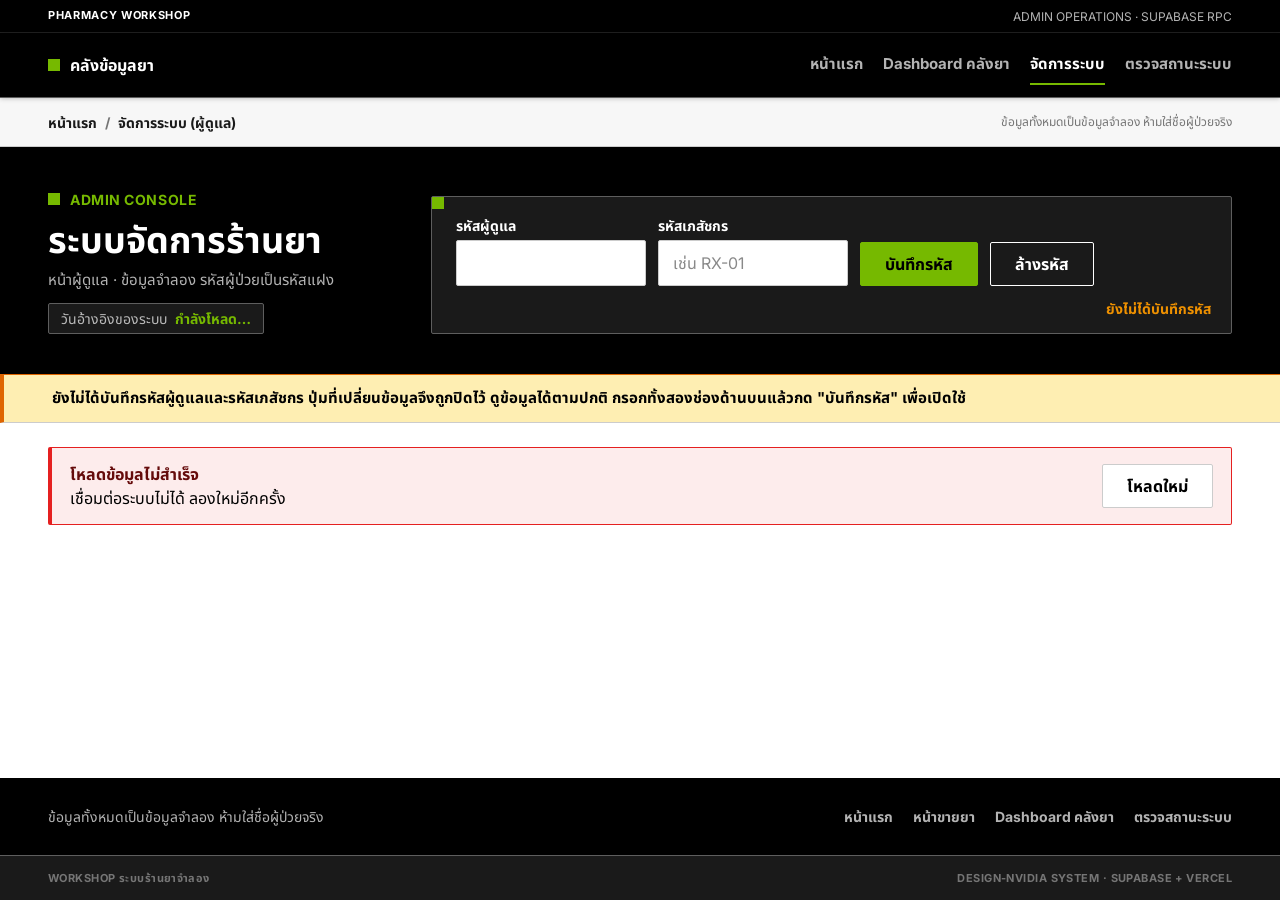
==== admin.html @ 17893a29 "Add files via upload" ====
<!DOCTYPE html>
<html lang="th">
<head>
<meta charset="utf-8">
<meta name="viewport" content="width=device-width, initial-scale=1">
<title>ระบบจัดการร้านยา · หน้าผู้ดูแล</title>
<link rel="preconnect" href="https://fonts.googleapis.com">
<link rel="preconnect" href="https://fonts.gstatic.com" crossorigin>
<link href="https://fonts.googleapis.com/css2?family=Inter:wght@400;700&family=Noto+Sans+Thai:wght@400;700&display=swap" rel="stylesheet">
<style>
  :root {
    color-scheme: light;
    --primary: #76b900;
    --on-primary: #000000;
    --primary-dark: #5a8d00;
    --ink: #000000;
    --canvas: #ffffff;
    --surface-dark: #000000;
    --surface-soft: #f7f7f7;
    --surface-elevated: #1a1a1a;
    --hairline: #cccccc;
    --hairline-strong: #5e5e5e;
    --body: #1a1a1a;
    --mute: #757575;
    --stone: #898989;
    --ash: #a7a7a7;
    --on-dark: #ffffff;
    --on-dark-mute: rgba(255, 255, 255, 0.7);
    --link-blue: #0046a4;
    --error: #e52020;
    --error-deep: #650b0b;
    --error-bg: #fdecec;
    --warning: #df6500;
    --warning-bright: #ef9100;
    --warning-bg: #feeeb2;
    --success-deep: #3f8500;
    --success-bg: #eef7df;
    --radius-none: 0px;
    --radius-sm: 2px;
    --font: 'Inter', 'Noto Sans Thai', Arial, sans-serif;
  }
  *, *::before, *::after { box-sizing: border-box; }
  html { background: var(--surface-dark); }
  html, body { margin: 0; }
  body {
    min-height: 100dvh;
    display: flex;
    flex-direction: column;
    background: var(--canvas);
    color: var(--body);
    font: 400 16px/1.5 var(--font);
  }
  h1, h2, h3 { margin: 0; font-weight: 700; line-height: 1.25; letter-spacing: 0; }
  h1 { font-size: clamp(28px, 4vw, 36px); }
  h2 { font-size: 24px; color: var(--ink); }
  h3 { font-size: 20px; color: var(--ink); }
  p { margin: 0; }
  :focus-visible { outline: 2px solid var(--primary); outline-offset: 2px; }
  [hidden] { display: none !important; }

  .wrap { width: min(1440px, 100%); margin: 0 auto; padding: 0 clamp(16px, 4vw, 48px); }

  /* ---------- Utility Bar & Primary Nav (Black Canvas) ---------- */
  .utility-bar {
    background: var(--surface-dark);
    color: var(--on-dark-mute);
    border-bottom: 1px solid #222222;
    font-size: 12px;
    line-height: 1.25;
  }
  .utility-inner {
    min-height: 32px; display: flex; align-items: center; justify-content: space-between;
    gap: 12px; padding-block: 6px;
  }
  .utility-tag { color: var(--on-dark); font-size: 11px; font-weight: 700; letter-spacing: 0.06em; text-transform: uppercase; }

  .primary-nav {
    position: sticky; top: 0; z-index: 20;
    background: var(--surface-dark); color: var(--on-dark);
    border-bottom: 1px solid var(--hairline-strong);
    box-shadow: 0 0 5px 0 rgba(0, 0, 0, 0.3);
  }
  .nav-inner {
    min-height: 64px; display: flex; align-items: center; justify-content: space-between;
    flex-wrap: wrap; gap: 8px 24px; padding-block: 8px;
  }
  .nav-brand {
    display: inline-flex; align-items: center; gap: 10px;
    color: var(--on-dark); text-decoration: none; font-size: 16px; font-weight: 700;
  }
  .brand-square { width: 12px; height: 12px; background: var(--primary); flex: 0 0 12px; }
  .nav-links { display: flex; flex-wrap: wrap; gap: 4px 20px; }
  .nav-links a {
    color: var(--on-dark-mute); text-decoration: none; font-size: 15px; font-weight: 700;
    padding: 8px 0; border-bottom: 2px solid transparent;
  }
  .nav-links a:hover, .nav-links a[aria-current="page"] {
    color: var(--on-dark); border-bottom-color: var(--primary);
  }

  /* ---------- Breadcrumb Bar (Soft Surface) ---------- */
  .breadcrumb-bar { background: var(--surface-soft); border-bottom: 1px solid var(--hairline); }
  .breadcrumb-inner {
    min-height: 48px; display: flex; align-items: center; justify-content: space-between;
    flex-wrap: wrap; gap: 8px 16px; padding-block: 8px; font-size: 14px; font-weight: 700;
  }
  .breadcrumb-trail { display: inline-flex; align-items: center; gap: 8px; text-transform: uppercase; color: var(--body); }
  .breadcrumb-trail a { color: var(--body); text-decoration: none; }
  .breadcrumb-trail a:hover { color: var(--ink); text-decoration: underline; }
  .crumb-sep { color: var(--mute); }
  .breadcrumb-note { color: var(--mute); font-size: 12px; font-weight: 400; }

  /* ---------- ส่วนหัว Hero & รหัสผู้ดูแล (Black Canvas) ---------- */
  header.top {
    background: var(--surface-dark);
    color: var(--on-dark);
    border-radius: var(--radius-none);
  }
  .top-inner {
    display: flex; align-items: flex-end; justify-content: space-between;
    gap: 24px 32px; padding-block: clamp(24px, 4vw, 40px); flex-wrap: wrap;
  }
  .brand-eyebrow {
    display: inline-flex; align-items: center; gap: 10px; margin-bottom: 8px;
    color: var(--primary); font-size: 14px; font-weight: 700; text-transform: uppercase; letter-spacing: 0.04em;
  }
  .brand-eyebrow::before { content: ""; width: 12px; height: 12px; background: var(--primary); flex: 0 0 12px; }
  .brand h1 { color: var(--on-dark); }
  .brand .sub { color: var(--on-dark-mute); font-size: 15px; margin-top: 6px; }
  .asof {
    display: inline-flex; align-items: center; gap: 8px; margin-top: 12px;
    background: var(--surface-elevated); border: 1px solid var(--hairline-strong);
    border-radius: var(--radius-sm); padding: 4px 12px; font-size: 14px; color: var(--on-dark-mute);
  }
  .asof b { font-weight: 700; color: var(--primary); font-variant-numeric: tabular-nums; }

  .creds {
    position: relative;
    display: flex; align-items: flex-end; gap: 12px; flex-wrap: wrap;
    background: var(--surface-elevated); border: 1px solid var(--hairline-strong);
    border-radius: var(--radius-sm); padding: 18px 20px 14px 24px;
  }
  .creds::before { content: ""; position: absolute; top: 0; left: 0; width: 12px; height: 12px; background: var(--primary); }
  .creds .field { display: flex; flex-direction: column; gap: 4px; }
  .creds label { color: var(--on-dark); font-size: 14px; font-weight: 700; }
  .creds input { width: 190px; }
  .creds .btn.secondary {
    background: transparent; color: var(--on-dark); border: 1px solid var(--on-dark);
  }
  .creds .btn.secondary:hover:not(:disabled) {
    border-color: var(--primary); color: var(--primary); background: transparent;
  }
  .cred-status {
    flex-basis: 100%; text-align: right; font-size: 14px; font-weight: 700;
    color: var(--primary); min-height: 1.5em;
  }
  .cred-status.warn { color: var(--warning-bright); }

  .lock-note {
    background: var(--warning-bg);
    border-top: 1px solid var(--warning);
    border-bottom: 1px solid var(--hairline);
    border-left: 4px solid var(--warning);
    color: var(--ink);
    font-size: 15px;
    font-weight: 700;
    padding: 12px clamp(16px, 4vw, 48px);
  }

  /* ---------- ฟอร์ม (NVIDIA 2px angular + 44px height + green focus) ---------- */
  label { font-size: 14px; font-weight: 700; color: var(--ink); }
  input[type=text], input[type=password], input[type=number], input[type=date], input[type=search], select, textarea {
    font: inherit; font-size: 16px; font-weight: 400; color: var(--ink);
    background: var(--canvas); border: 1px solid var(--hairline); border-radius: var(--radius-sm);
    padding: 10px 14px; min-height: 44px;
  }
  input[type=date], select { color-scheme: light; }
  select { cursor: pointer; }
  textarea { resize: vertical; min-height: 76px; width: 100%; }
  input::placeholder, textarea::placeholder { color: var(--stone); }
  input:focus, select:focus, textarea:focus,
  input:focus-visible, select:focus-visible, textarea:focus-visible {
    outline: none; border: 2px solid var(--primary);
  }
  .check { display: inline-flex; align-items: center; gap: 8px; color: var(--ink); font-size: 15px; font-weight: 700; cursor: pointer; min-height: 44px; }
  .check input { width: 18px; height: 18px; accent-color: var(--primary); cursor: pointer; }

  /* ---------- ปุ่ม (NVIDIA 2px angular) ---------- */
  .btn {
    font: inherit; font-size: 16px; font-weight: 700; line-height: 1.25;
    border-radius: var(--radius-sm); padding: 11px 24px; min-height: 44px;
    border: 1px solid transparent; cursor: pointer; white-space: nowrap;
  }
  .btn:focus-visible { outline: 2px solid var(--primary); outline-offset: 2px; }
  .btn.primary { background: var(--primary); color: var(--on-primary); border-color: var(--primary); }
  .btn.primary:hover:not(:disabled), .btn.primary:active:not(:disabled) {
    background: var(--primary-dark); border-color: var(--primary-dark);
  }
  .btn.secondary { background: var(--canvas); color: var(--ink); border: 1px solid var(--hairline); }
  .btn.secondary:hover:not(:disabled) { border-color: var(--primary); background: var(--surface-soft); }
  .btn.danger { background: transparent; color: var(--error); border: 2px solid var(--error); }
  .btn.danger:hover:not(:disabled) { background: var(--error-bg); border-color: var(--error-deep); color: var(--error-deep); }
  .btn.sm { padding: 6px 12px; min-height: 36px; font-size: 14px; }
  .btn:disabled { background: var(--surface-soft); color: var(--ash); border-color: var(--hairline); cursor: not-allowed; }

  /* ---------- Main Paper-White Canvas ---------- */
  main.wrap { flex: 1; padding-bottom: 48px; }

  /* ---------- แถบเตือน ---------- */
  .banner {
    display: flex; align-items: center; justify-content: space-between; gap: 16px; flex-wrap: wrap;
    border: 1px solid var(--error); border-left: 4px solid var(--error); background: var(--error-bg);
    color: var(--ink); border-radius: var(--radius-sm); padding: 14px 18px; margin-top: 24px;
  }
  .banner .title { color: var(--error-deep); font-weight: 700; }
  .loading { color: var(--mute); padding: 32px 0; font-weight: 700; }

  /* ---------- แท็บ (NVIDIA pill-tab / inverted active) ---------- */
  .tabs { display: flex; flex-wrap: wrap; gap: 8px; margin: 28px 0 16px; }
  .tab {
    font: inherit; font-size: 14.4px; font-weight: 700; line-height: 1; letter-spacing: 0.144px;
    cursor: pointer; min-height: 44px; padding: 10px 18px;
    background: transparent; color: var(--ink); border: 1px solid var(--hairline);
    border-radius: var(--radius-sm);
  }
  .tab:hover { border-color: var(--primary); }
  .tab[aria-selected=true] {
    background: var(--ink); color: var(--on-dark); border-color: var(--ink);
    box-shadow: inset 0 -3px 0 var(--primary);
  }
  .tab:focus-visible { outline: 2px solid var(--primary); outline-offset: 2px; }
  .tab .n { font-weight: 400; opacity: 0.8; }

  /* ---------- แผงตาราง (Hairline card + Corner square) ---------- */
  .panel {
    position: relative;
    background: var(--canvas); border: 1px solid var(--hairline);
    border-radius: var(--radius-sm); padding: 24px; margin-bottom: 32px;
  }
  .panel::before { content: ""; position: absolute; top: 0; left: 0; width: 12px; height: 12px; background: var(--primary); }
  .panel-head {
    display: flex; align-items: center; justify-content: space-between; flex-wrap: wrap;
    gap: 16px; margin-bottom: 18px; padding-bottom: 14px; border-bottom: 1px solid var(--hairline);
  }
  .toolbar { display: flex; align-items: flex-end; gap: 14px 16px; flex-wrap: wrap; margin-bottom: 16px; }
  .toolbar .field { display: flex; flex-direction: column; gap: 4px; }
  .toolbar input[type=search] { width: min(300px, 100%); }
  .count { color: var(--mute); font-size: 14px; font-weight: 700; margin-left: auto; align-self: center; }

  /* ---------- ตาราง ---------- */
  .table-wrap {
    overflow: auto; max-height: calc(100vh - 320px); min-height: 320px;
    border: 1px solid var(--hairline); border-radius: var(--radius-sm);
  }
  table { width: 100%; border-collapse: collapse; font-size: 15px; background: var(--canvas); }
  thead th {
    position: sticky; top: 0; z-index: 1;
    background: var(--surface-soft); color: var(--ink); font-weight: 700; font-size: 14px; text-align: left;
    padding: 12px 12px; border-bottom: 2px solid var(--ink); white-space: nowrap;
  }
  tbody td { padding: 10px 12px; border-bottom: 1px solid var(--hairline); vertical-align: top; color: var(--body); }
  tbody tr:hover td { background: var(--surface-soft); }
  tbody tr:last-child td { border-bottom: none; }
  th.num, td.num { text-align: right; font-variant-numeric: tabular-nums; white-space: nowrap; }
  td.code { white-space: nowrap; font-weight: 700; color: var(--ink); }
  td.nowrap { white-space: nowrap; }
  td.actions { white-space: nowrap; }
  td.actions .btn + .btn { margin-left: 6px; }
  .muted { color: var(--mute); }
  .small { font-size: 13px; color: var(--mute); font-weight: 400; display: block; margin-top: 2px; }
  .empty td { text-align: center; color: var(--mute); padding: 28px; }
  tr.row-expired td { background: var(--error-bg); }
  tr.row-expired td:first-child { box-shadow: inset 4px 0 0 var(--error); }
  .more-row { display: flex; justify-content: center; padding-top: 16px; }
  .more-row .btn.secondary { border: 2px solid var(--primary); }
  .more-row .btn.secondary:hover:not(:disabled) { background: var(--primary); color: var(--on-primary); }

  /* ---------- ป้ายสถานะ (สี + ข้อความ, 2px radius) ---------- */
  .badge {
    display: inline-flex; align-items: center; gap: 6px;
    border-radius: var(--radius-sm); padding: 3px 10px; font-size: 13px; font-weight: 700;
    border: 1px solid; white-space: nowrap;
  }
  .badge::before { content: ""; width: 7px; height: 7px; border-radius: 50%; background: currentColor; }
  .b-active { color: var(--success-deep); border-color: var(--primary); background: var(--success-bg); }
  .b-quarantine { color: #8a3d00; border-color: var(--warning); background: var(--warning-bg); }
  .b-written_off { color: var(--mute); border-color: var(--hairline); background: var(--surface-soft); }
  .b-on { color: var(--ink); border-color: var(--hairline-strong); background: var(--surface-soft); }
  .b-off { color: var(--mute); border-color: var(--stone); background: var(--canvas); border-style: dashed; }
  .b-dispense { color: var(--ink); border-color: var(--hairline-strong); background: var(--surface-soft); }
  .b-return { color: var(--link-blue); border-color: var(--link-blue); background: #eef4fc; }
  .b-void { color: var(--mute); border-color: var(--stone); background: var(--canvas); border-style: dashed; }
  .tag-expired {
    display: inline-block; margin-left: 8px; font-size: 12px; font-weight: 700;
    color: var(--error-deep); background: var(--error-bg); border: 1px solid var(--error);
    border-radius: var(--radius-sm); padding: 2px 8px;
  }

  /* ---------- กล่องยืนยัน (NVIDIA Light Modal + Corner Square) ---------- */
  dialog {
    width: min(620px, calc(100vw - 32px)); max-height: calc(100vh - 32px);
    background: var(--canvas); color: var(--body); border: 1px solid var(--ink);
    border-radius: var(--radius-sm); padding: 0; box-shadow: 0 0 5px 0 rgba(0, 0, 0, 0.3);
  }
  dialog::backdrop { background: rgba(0, 0, 0, 0.75); }
  .dlg-body { position: relative; padding: 26px 24px 22px; display: flex; flex-direction: column; gap: 14px; }
  .dlg-body::before { content: ""; position: absolute; top: 0; left: 0; width: 12px; height: 12px; background: var(--primary); }
  .dlg-summary {
    background: var(--surface-soft); border: 1px solid var(--hairline); border-left: 4px solid var(--primary);
    border-radius: var(--radius-sm); padding: 12px 14px; font-size: 15px; color: var(--ink);
  }
  .dlg-summary.danger { background: var(--error-bg); border-color: var(--error); border-left-color: var(--error); color: var(--error-deep); font-weight: 700; }
  .dlg-fields { display: grid; grid-template-columns: 1fr 1fr; gap: 12px 16px; }
  .dlg-fields .field { display: flex; flex-direction: column; gap: 4px; }
  .dlg-fields .field.full { grid-column: 1 / -1; }
  .dlg-fields input, .dlg-fields select { width: 100%; }
  .hint { font-size: 13px; color: var(--mute); font-weight: 400; }
  .req { color: var(--error); }
  .dlg-error {
    border: 1px solid var(--error); border-left: 4px solid var(--error); background: var(--error-bg);
    color: var(--error-deep); border-radius: var(--radius-sm); padding: 10px 14px; font-weight: 700; font-size: 15px;
  }
  .reauth {
    border: 1px dashed var(--warning); background: var(--warning-bg);
    border-radius: var(--radius-sm); padding: 12px 14px; display: flex; flex-direction: column; gap: 6px;
  }
  .dlg-actions { display: flex; justify-content: flex-end; gap: 12px; padding-top: 8px; border-top: 1px solid var(--hairline); }

  /* ---------- ข้อความสำเร็จ (Dark NVIDIA Toast) ---------- */
  .toast {
    position: fixed; right: 24px; bottom: 24px; z-index: 50; width: min(440px, calc(100vw - 32px));
    display: flex; gap: 12px; align-items: flex-start;
    background: var(--surface-dark); color: var(--on-dark);
    border: 1px solid var(--primary); border-left: 6px solid var(--primary);
    border-radius: var(--radius-sm); box-shadow: 0 0 5px 0 rgba(0, 0, 0, 0.3); padding: 14px 16px;
  }
  .toast .t-title { color: var(--primary); font-weight: 700; font-size: 15px; }
  .toast .t-msg { flex: 1; font-size: 15px; }
  .toast .x {
    font: inherit; font-size: 13px; font-weight: 700; background: transparent; color: var(--on-dark);
    border: 1px solid var(--hairline-strong); border-radius: var(--radius-sm);
    padding: 4px 12px; cursor: pointer; min-height: 32px;
  }
  .toast .x:hover { border-color: var(--primary); color: var(--primary); }

  /* ---------- Dark Footer Chapter ---------- */
  footer.site-footer { background: var(--surface-dark); color: var(--on-dark-mute); margin-top: auto; }
  .footer-inner {
    display: flex; align-items: center; justify-content: space-between; flex-wrap: wrap;
    gap: 12px 24px; padding-block: 28px; border-bottom: 1px solid var(--hairline-strong); font-size: 14px;
  }
  .footer-links { display: flex; flex-wrap: wrap; gap: 8px 20px; }
  .footer-links a { color: var(--on-dark-mute); text-decoration: none; font-weight: 700; }
  .footer-links a:hover { color: var(--primary); text-decoration: underline; }
  .footer-legal { background: var(--surface-elevated); padding-block: 14px; }
  .footer-legal-inner {
    display: flex; align-items: center; justify-content: space-between; flex-wrap: wrap; gap: 8px 20px;
    color: var(--mute); font-size: 11px; font-weight: 700; text-transform: uppercase; letter-spacing: 0.04em;
  }

  @media (max-width: 768px) {
    .creds { width: 100%; }
    .creds .field { flex: 1 1 160px; }
    .creds input { width: 100%; }
    .cred-status { text-align: left; }
    .dlg-fields { grid-template-columns: 1fr; }
    .count { margin-left: 0; flex-basis: 100%; }
  }
</style>
</head>
<body>

<div class="utility-bar">
  <div class="wrap utility-inner">
    <span class="utility-tag">PHARMACY WORKSHOP</span>
    <span>ADMIN OPERATIONS · SUPABASE RPC</span>
  </div>
</div>

<nav class="primary-nav" aria-label="เมนูหลัก">
  <div class="wrap nav-inner">
    <a class="nav-brand" href="./index.html"><span class="brand-square" aria-hidden="true"></span>คลังข้อมูลยา</a>
    <div class="nav-links">
      <a href="./index.html">หน้าแรก</a>
      <a href="./dashboard.html">Dashboard คลังยา</a>
      <a href="./admin.html" aria-current="page">จัดการระบบ</a>
      <a href="./status.html">ตรวจสถานะระบบ</a>
    </div>
  </div>
</nav>

<div class="breadcrumb-bar" aria-label="ตำแหน่งปัจจุบัน">
  <div class="wrap breadcrumb-inner">
    <div class="breadcrumb-trail">
      <a href="./index.html">หน้าแรก</a>
      <span class="crumb-sep" aria-hidden="true">/</span>
      <span>จัดการระบบ (ผู้ดูแล)</span>
    </div>
    <span class="breadcrumb-note">ข้อมูลทั้งหมดเป็นข้อมูลจำลอง ห้ามใส่ชื่อผู้ป่วยจริง</span>
  </div>
</div>

<header class="top">
  <div class="wrap top-inner">
    <div class="brand">
      <div class="brand-eyebrow">ADMIN CONSOLE</div>
      <h1>ระบบจัดการร้านยา</h1>
      <p class="sub">หน้าผู้ดูแล · ข้อมูลจำลอง รหัสผู้ป่วยเป็นรหัสแฝง</p>
      <p class="asof">วันอ้างอิงของระบบ <b id="asof">กำลังโหลด…</b></p>
    </div>
    <form id="cred-form" class="creds" autocomplete="off" novalidate>
      <div class="field">
        <label for="admin-code">รหัสผู้ดูแล</label>
        <input id="admin-code" type="password" autocomplete="off" spellcheck="false">
      </div>
      <div class="field">
        <label for="rx-code">รหัสเภสัชกร</label>
        <input id="rx-code" type="text" placeholder="เช่น RX-01" autocomplete="off" spellcheck="false">
      </div>
      <button type="submit" class="btn primary">บันทึกรหัส</button>
      <button type="button" id="cred-clear" class="btn secondary">ล้างรหัส</button>
      <p id="cred-status" class="cred-status" role="status" aria-live="polite"></p>
    </form>
  </div>
  <p id="lock-note" class="lock-note" role="note">
    ยังไม่ได้บันทึกรหัสผู้ดูแลและรหัสเภสัชกร ปุ่มที่เปลี่ยนข้อมูลจึงถูกปิดไว้ ดูข้อมูลได้ตามปกติ
    กรอกทั้งสองช่องด้านบนแล้วกด "บันทึกรหัส" เพื่อเปิดใช้
  </p>
</header>

<main class="wrap">
  <div id="load-banner" class="banner" role="alert" hidden>
    <div>
      <p class="title" id="load-title">โหลดข้อมูลไม่สำเร็จ</p>
      <p id="load-msg"></p>
    </div>
    <button type="button" id="reload-btn" class="btn secondary">โหลดใหม่</button>
  </div>

  <p id="loading" class="loading" role="status">กำลังโหลดข้อมูล…</p>

  <div id="app" hidden>
    <div class="tabs" role="tablist" aria-label="ส่วนจัดการ">
      <button type="button" class="tab" role="tab" id="tab-catalog" aria-controls="panel-catalog" aria-selected="true">บัญชียา <span class="n" id="n-catalog"></span></button>
      <button type="button" class="tab" role="tab" id="tab-stock" aria-controls="panel-stock" aria-selected="false" tabindex="-1">คลังรายล็อต <span class="n" id="n-stock"></span></button>
      <button type="button" class="tab" role="tab" id="tab-log" aria-controls="panel-log" aria-selected="false" tabindex="-1">รายการจ่าย <span class="n" id="n-log"></span></button>
    </div>

    <!-- แท็บ บัญชียา -->
    <section class="panel" role="tabpanel" id="panel-catalog" aria-labelledby="tab-catalog">
      <div class="panel-head">
        <h2>บัญชียา</h2>
        <button type="button" class="btn primary" id="btn-add-drug" data-write>เพิ่มยา</button>
      </div>
      <div class="toolbar">
        <div class="field">
          <label for="cat-q">ค้นหา (รหัสยา / ชื่อสามัญ)</label>
          <input id="cat-q" type="search" placeholder="เช่น PARA หรือ Paracetamol">
        </div>
        <div class="field">
          <label for="cat-cat">หมวด</label>
          <select id="cat-cat"><option value="">ทุกหมวด</option></select>
        </div>
        <label class="check"><input type="checkbox" id="cat-nolot"> เฉพาะที่ยังไม่มีล็อต</label>
        <label class="check"><input type="checkbox" id="cat-inactive"> เฉพาะที่ปิดใช้งาน</label>
        <span class="count" id="cat-count"></span>
      </div>
      <div class="table-wrap">
        <table>
          <thead>
            <tr>
              <th>รหัสยา</th><th>ชื่อสามัญ</th><th>ความแรง</th><th>รูปแบบ</th><th>หมวด</th>
              <th class="num">จุดสั่งซื้อ</th><th class="num">ยอดใช้ได้</th><th class="num">จำนวนล็อต</th>
              <th>สถานะ</th><th>จัดการ</th>
            </tr>
          </thead>
          <tbody id="cat-body"></tbody>
        </table>
      </div>
    </section>

    <!-- แท็บ คลังรายล็อต -->
    <section class="panel" role="tabpanel" id="panel-stock" aria-labelledby="tab-stock" hidden>
      <div class="panel-head">
        <h2>คลังรายล็อต</h2>
        <button type="button" class="btn primary" id="btn-receive" data-write>รับยาเข้าล็อตใหม่</button>
      </div>
      <div class="toolbar">
        <div class="field">
          <label for="stk-q">ค้นหา (รหัสล็อตระบบ / รหัสยา / เลขล็อต)</label>
          <input id="stk-q" type="search" placeholder="เช่น S007 หรือ PARA500">
        </div>
        <div class="field">
          <label for="stk-status">สถานะ</label>
          <select id="stk-status">
            <option value="">ทุกสถานะ</option>
            <option value="active">ใช้ได้</option>
            <option value="quarantine">กักไว้</option>
            <option value="written_off">ตัดจำหน่าย</option>
          </select>
        </div>
        <span class="count" id="stk-count"></span>
      </div>
      <div class="table-wrap">
        <table>
          <thead>
            <tr>
              <th>รหัสล็อตระบบ</th><th>รหัสยา</th><th>เลขล็อต</th><th>วันรับ</th><th>วันหมดอายุ</th>
              <th class="num">คงเหลือ</th><th class="num">ราคาทุน</th><th>สถานะ</th><th>จัดการ</th>
            </tr>
          </thead>
          <tbody id="stk-body"></tbody>
        </table>
      </div>
    </section>

    <!-- แท็บ รายการจ่าย -->
    <section class="panel" role="tabpanel" id="panel-log" aria-labelledby="tab-log" hidden>
      <div class="panel-head">
        <h2>รายการจ่าย</h2>
      </div>
      <div class="toolbar">
        <div class="field">
          <label for="log-q">ค้นหา (เลขที่ใบจ่าย / รหัสยา / รหัสผู้ป่วย)</label>
          <input id="log-q" type="search" placeholder="เช่น D0115">
        </div>
        <div class="field">
          <label for="log-type">ประเภท</label>
          <select id="log-type">
            <option value="">ทุกประเภท</option>
            <option value="dispense">จ่าย</option>
            <option value="return">คืน</option>
            <option value="void">ยกเลิก</option>
          </select>
        </div>
        <span class="count" id="log-count"></span>
      </div>
      <div class="table-wrap">
        <table>
          <thead>
            <tr>
              <th>เลขที่ใบจ่าย</th><th>วันเวลา</th><th>รหัสยา</th><th>เลขล็อต</th><th class="num">จำนวน</th>
              <th>รหัสผู้ป่วย</th><th>รหัสเภสัชกร</th><th>ประเภท</th><th>จัดการ</th>
            </tr>
          </thead>
          <tbody id="log-body"></tbody>
        </table>
      </div>
      <div class="more-row"><button type="button" class="btn secondary" id="log-more" hidden>แสดงเพิ่ม</button></div>
    </section>
  </div>
</main>

<footer class="site-footer">
  <div class="wrap footer-inner">
    <span>ข้อมูลทั้งหมดเป็นข้อมูลจำลอง ห้ามใส่ชื่อผู้ป่วยจริง</span>
    <div class="footer-links">
      <a href="./index.html">หน้าแรก</a>
      <a href="./pos.html">หน้าขายยา</a>
      <a href="./dashboard.html">Dashboard คลังยา</a>
      <a href="./status.html">ตรวจสถานะระบบ</a>
    </div>
  </div>
  <div class="footer-legal">
    <div class="wrap footer-legal-inner">
      <span>WORKSHOP ระบบร้านยาจำลอง</span>
      <span>DESIGN-NVIDIA SYSTEM · SUPABASE + VERCEL</span>
    </div>
  </div>
</footer>

<!-- กล่องยืนยัน (ใช้ร่วมทุก action) -->
<dialog id="dlg" aria-labelledby="dlg-title">
  <form id="dlg-form" class="dlg-body" novalidate>
    <h3 id="dlg-title"></h3>
    <p id="dlg-summary" class="dlg-summary"></p>
    <div id="dlg-fields" class="dlg-fields"></div>
    <div id="dlg-reauth" class="reauth" hidden>
      <label for="dlg-reauth-input">รหัสผู้ดูแลใหม่ <span class="req">*</span></label>
      <input id="dlg-reauth-input" type="password" autocomplete="off" spellcheck="false">
      <span class="hint">กรอกแล้วกด "ยืนยัน" อีกครั้ง ระบบจะบันทึกรหัสใหม่และส่งรายการนี้ซ้ำ</span>
    </div>
    <p id="dlg-error" class="dlg-error" role="alert" hidden></p>
    <div class="dlg-actions">
      <button type="button" class="btn secondary" id="dlg-cancel">ยกเลิก</button>
      <button type="submit" class="btn primary" id="dlg-ok">ยืนยัน</button>
    </div>
  </form>
</dialog>

<div id="toast" class="toast" role="status" aria-live="polite" hidden>
  <div class="t-msg">
    <p class="t-title">บันทึกสำเร็จ</p>
    <p id="toast-msg"></p>
  </div>
  <button type="button" class="x" id="toast-close" aria-label="ปิดข้อความ">ปิด</button>
</div>

<script>
'use strict';

/* =========================================================
   ค่าคงที่ (ไม่มีรหัสลับใด ๆ ในโค้ด)
   ========================================================= */
const KEY_ADMIN = 'rx_admin_code';
const KEY_RX = 'rx_pharmacist_code';
const NET_ERR = 'เชื่อมต่อระบบไม่ได้ ลองใหม่อีกครั้ง';
const LOCK_MSG = 'กรอกรหัสผู้ดูแลและรหัสเภสัชกร แล้วกด "บันทึกรหัส" ก่อน';
const LOG_PAGE = 50;

const STATUS_LABEL = { active: 'ใช้ได้', quarantine: 'กักไว้', written_off: 'ตัดจำหน่าย' };
const TYPE_LABEL = { dispense: 'จ่าย', return: 'คืน', void: 'ยกเลิก' };
const DRUG_FIELD_LABEL = {
  sku: 'รหัสยา', generic_name: 'ชื่อสามัญ', strength: 'ความแรง', dosage_form: 'รูปแบบ',
  unit: 'หน่วย', category: 'หมวด', atc_code: 'รหัส ATC', reorder_level: 'จุดสั่งซื้อ'
};

const state = {
  asOf: null,
  catalog: [],
  stock: [],
  log: [],
  drugBySku: new Map(),
  logShown: LOG_PAGE,
  loadedOnce: false,
  halted: false
};

/* =========================================================
   ตัวช่วยสร้าง element (ใช้ textContent / createElement เท่านั้น ไม่ประกอบ HTML จากข้อความ)
   ========================================================= */
const $ = (sel) => document.querySelector(sel);

function el(tag, props, ...children) {
  const n = document.createElement(tag);
  if (props) {
    for (const [k, v] of Object.entries(props)) {
      if (v === null || v === undefined || v === false) continue;
      if (k === 'class') n.className = v;
      else if (k === 'text') n.textContent = v;
      else if (k.startsWith('on') && typeof v === 'function') n.addEventListener(k.slice(2), v);
      else n.setAttribute(k, v === true ? '' : String(v));
    }
  }
  for (const c of children.flat()) {
    if (c === null || c === undefined || c === false) continue;
    n.append(c instanceof Node ? c : String(c));
  }
  return n;
}

const str = (v) => (v === null || v === undefined) ? '' : String(v);

/* =========================================================
   sessionStorage เท่านั้น
   ========================================================= */
function ssGet(k) { try { return sessionStorage.getItem(k) || ''; } catch (e) { return ''; } }
function ssSet(k, v) { try { sessionStorage.setItem(k, v); return true; } catch (e) { return false; } }
function ssDel(k) { try { sessionStorage.removeItem(k); } catch (e) { /* ignore */ } }
function creds() { return { admin: ssGet(KEY_ADMIN), by: ssGet(KEY_RX) }; }
function canWrite() { const c = creds(); return !!(c.admin && c.by); }

/* =========================================================
   รูปแบบการแสดงผล (แสดงค่าที่เซิร์ฟเวอร์ส่ง ไม่คำนวณยอดเอง)
   ========================================================= */
function fmtInt(v) {
  if (v === null || v === undefined || v === '') return '—';
  const x = Number(v);
  return Number.isFinite(x) ? Math.round(x).toLocaleString('en-US') : '—';
}
function fmtMoney(v) {
  if (v === null || v === undefined || v === '') return '—';
  const x = Number(v);
  return Number.isFinite(x)
    ? x.toLocaleString('en-US', { minimumFractionDigits: 2, maximumFractionDigits: 2 })
    : '—';
}
function fmtDate(v) {
  if (v === null || v === undefined || v === '') return null;
  const s = String(v);
  return /^\d{4}-\d{2}-\d{2}/.test(s) ? s.slice(0, 10) : s;
}
function isTrue(v) { return v === true || v === 'true' || v === 1 || v === 't'; }
function drugLabel(sku) {
  const d = state.drugBySku.get(sku);
  return d ? [d.generic_name, d.strength].filter(Boolean).join(' ') : '';
}
function errText(e) {
  if (e === null || e === undefined) return '';
  if (typeof e === 'string') return e;
  if (typeof e === 'object' && e.message) return String(e.message);
  try { return JSON.stringify(e); } catch (x) { return String(e); }
}

/* =========================================================
   ส่วนหัว: รหัสผู้ดูแล / รหัสเภสัชกร
   ========================================================= */
function updateLock() {
  const ok = canWrite();
  document.querySelectorAll('[data-write]').forEach((b) => {
    b.disabled = !ok;
    if (ok) b.removeAttribute('title'); else b.title = LOCK_MSG;
  });
  $('#lock-note').hidden = ok;
  updateCredStatus();
}

function updateCredStatus() {
  const c = creds();
  const st = $('#cred-status');
  const typedAdmin = $('#admin-code').value;
  const typedRx = $('#rx-code').value.trim().toUpperCase();
  st.classList.remove('warn');
  if (c.admin && c.by) {
    if (typedAdmin !== c.admin || typedRx !== c.by) {
      st.textContent = 'มีการแก้รหัสที่ยังไม่บันทึก กด "บันทึกรหัส" เพื่อใช้ค่าใหม่ (ตอนนี้ยังใช้ผู้บันทึก ' + c.by + ')';
      st.classList.add('warn');
    } else {
      st.textContent = 'บันทึกรหัสแล้ว · ผู้บันทึก ' + c.by;
    }
  } else {
    st.textContent = 'ยังไม่ได้บันทึกรหัส';
    st.classList.add('warn');
  }
}

$('#cred-form').addEventListener('submit', (e) => {
  e.preventDefault();
  const admin = $('#admin-code').value;
  const rx = $('#rx-code').value.trim().toUpperCase();
  $('#rx-code').value = rx;
  if (!admin.trim() || !rx) {
    const st = $('#cred-status');
    st.textContent = 'กรอกให้ครบทั้งรหัสผู้ดูแลและรหัสเภสัชกร';
    st.classList.add('warn');
    (!admin.trim() ? $('#admin-code') : $('#rx-code')).focus();
    return;
  }
  ssSet(KEY_ADMIN, admin);
  ssSet(KEY_RX, rx);
  updateLock();
});

$('#cred-clear').addEventListener('click', () => {
  ssDel(KEY_ADMIN);
  ssDel(KEY_RX);
  $('#admin-code').value = '';
  $('#rx-code').value = '';
  updateLock();
});

$('#admin-code').addEventListener('input', updateCredStatus);
$('#rx-code').addEventListener('input', updateCredStatus);

/* =========================================================
   โหลดข้อมูล GET /api/data
   ========================================================= */
function showLoadError(title, msg) {
  $('#load-title').textContent = title;
  $('#load-msg').textContent = msg;
  $('#load-banner').hidden = false;
  $('#loading').hidden = true;
  // ถ้ายังไม่เคยโหลดสำเร็จ หรือระบบสั่งหยุด ให้ซ่อนส่วนจัดการ
  $('#app').hidden = !state.loadedOnce || state.halted;
}

async function loadData() {
  const btn = $('#reload-btn');
  btn.disabled = true;
  if (!state.loadedOnce) $('#loading').hidden = false;

  let res, json;
  try {
    res = await fetch('/api/data', { cache: 'no-store', headers: { Accept: 'application/json' } });
  } catch (e) {
    btn.disabled = false;
    showLoadError('โหลดข้อมูลไม่สำเร็จ', NET_ERR + (state.loadedOnce ? ' (ตัวเลขบนจออาจไม่ตรงกับฐานข้อมูล)' : ''));
    return;
  }
  try {
    json = await res.json();
  } catch (e) {
    btn.disabled = false;
    showLoadError('โหลดข้อมูลไม่สำเร็จ', NET_ERR);
    return;
  }
  btn.disabled = false;

  if (!res.ok || !json || typeof json !== 'object') {
    showLoadError('โหลดข้อมูลไม่สำเร็จ',
      (json && json.message ? String(json.message) : 'ระบบตอบกลับผิดพลาด (HTTP ' + res.status + ')') +
      (state.loadedOnce ? ' (ตัวเลขบนจออาจไม่ตรงกับฐานข้อมูล)' : ''));
    return;
  }

  if (json.catalog_error) {
    state.halted = true;
    showLoadError('ยังไม่ได้ติดตั้งส่วนจัดการข้อมูล', errText(json.catalog_error) + ' — ติดตั้งแล้วกด "โหลดใหม่"');
    return;
  }

  state.halted = false;
  const items = (x) => (x && Array.isArray(x.items)) ? x.items : [];
  const metaAsOf = (x) => (x && x.meta && x.meta.as_of) ? x.meta.as_of : null;

  state.asOf = fmtDate(metaAsOf(json.drugs) || metaAsOf(json.catalog) || metaAsOf(json.stock) || metaAsOf(json.dispense_log));
  state.catalog = items(json.catalog);
  state.stock = items(json.stock);
  state.log = items(json.dispense_log);
  state.drugBySku = new Map(state.catalog.map((d) => [d.sku, d]));
  state.loadedOnce = true;

  $('#asof').textContent = state.asOf || 'ไม่ทราบ (เซิร์ฟเวอร์ไม่ได้ส่งมา)';
  $('#n-catalog').textContent = '(' + state.catalog.length + ')';
  $('#n-stock').textContent = '(' + state.stock.length + ')';
  $('#n-log').textContent = '(' + state.log.length + ')';

  rebuildCategoryFilter();
  renderAll();

  $('#load-banner').hidden = true;
  $('#loading').hidden = true;
  $('#app').hidden = false;
}

$('#reload-btn').addEventListener('click', loadData);

function renderAll() {
  renderCatalog();
  renderStock();
  renderLog();
  updateLock();
}

/* =========================================================
   ตัวช่วยตาราง
   ========================================================= */
function td(text, cls) { return el('td', { class: cls || null, text: str(text) }); }
function badge(text, cls) { return el('span', { class: 'badge ' + cls, text: text }); }
function actBtn(label, variant, onClick) {
  const ok = canWrite();
  return el('button', {
    type: 'button', class: 'btn sm ' + variant, 'data-write': true,
    disabled: !ok, title: ok ? null : LOCK_MSG, onclick: onClick, text: label
  });
}
function emptyRow(cols, text) {
  return el('tr', { class: 'empty' }, el('td', { colspan: cols, text: text }));
}
function distinct(field, extra) {
  const set = new Set();
  state.catalog.forEach((d) => { const v = str(d[field]).trim(); if (v) set.add(v); });
  if (extra) set.add(extra);
  return [...set].sort((a, b) => a.localeCompare(b, 'th'));
}

/* =========================================================
   แท็บ บัญชียา
   ========================================================= */
function rebuildCategoryFilter() {
  const sel = $('#cat-cat');
  const cur = sel.value;
  const opts = distinct('category');
  sel.replaceChildren(el('option', { value: '', text: 'ทุกหมวด' }), ...opts.map((c) => el('option', { value: c, text: c })));
  sel.value = opts.includes(cur) ? cur : '';
}

function renderCatalog() {
  const q = $('#cat-q').value.trim().toLowerCase();
  const cat = $('#cat-cat').value;
  const noLot = $('#cat-nolot').checked;
  const inactive = $('#cat-inactive').checked;

  const rows = state.catalog.filter((d) => {
    if (q && !(str(d.sku).toLowerCase().includes(q) || str(d.generic_name).toLowerCase().includes(q))) return false;
    if (cat && str(d.category) !== cat) return false;
    if (noLot && (Number(d.lot_count) || 0) !== 0) return false;
    if (inactive && isTrue(d.is_active)) return false;
    return true;
  }).sort((a, b) => str(a.sku).localeCompare(str(b.sku), 'en', { numeric: true }));

  const body = $('#cat-body');
  body.replaceChildren(...(rows.length ? rows.map(catalogRow) : [emptyRow(10, 'ไม่พบรายการที่ตรงกับเงื่อนไข')]));
  $('#cat-count').textContent = 'แสดง ' + rows.length + ' จาก ' + state.catalog.length + ' รายการ';
}

function catalogRow(d) {
  const active = isTrue(d.is_active);
  const qtyCell = el('td', { class: 'num' }, fmtInt(d.usable_qty));
  if (Number(d.quarantine_qty) > 0) {
    qtyCell.append(el('span', { class: 'small', text: 'กักไว้ ' + fmtInt(d.quarantine_qty) }));
  }
  return el('tr', null,
    td(d.sku, 'code'),
    td(d.generic_name),
    td(d.strength, 'nowrap'),
    td(d.dosage_form),
    td(d.category),
    td(fmtInt(d.reorder_level), 'num'),
    qtyCell,
    td(fmtInt(d.lot_count), 'num'),
    el('td', null, badge(active ? 'ใช้งาน' : 'ปิดใช้งาน', active ? 'b-on' : 'b-off')),
    el('td', { class: 'actions' },
      actBtn('แก้ไข', 'secondary', () => openEditDrug(d)),
      active
        ? actBtn('ปิดใช้งาน', 'danger', () => openSetActive(d, false))
        : actBtn('เปิดใช้งาน', 'secondary', () => openSetActive(d, true))
    )
  );
}

['#cat-q', '#cat-cat', '#cat-nolot', '#cat-inactive'].forEach((s) => {
  $(s).addEventListener('input', () => { renderCatalog(); updateLock(); });
});

/* =========================================================
   แท็บ คลังรายล็อต
   ========================================================= */
function renderStock() {
  const q = $('#stk-q').value.trim().toLowerCase();
  const st = $('#stk-status').value;

  const rows = state.stock.filter((s) => {
    if (q && !(str(s.stock_id).toLowerCase().includes(q) || str(s.sku).toLowerCase().includes(q) || str(s.lot).toLowerCase().includes(q))) return false;
    if (st && s.status !== st) return false;
    return true;
  }).sort((a, b) => str(a.stock_id).localeCompare(str(b.stock_id), 'en', { numeric: true }));

  $('#stk-body').replaceChildren(...(rows.length ? rows.map(stockRow) : [emptyRow(9, 'ไม่พบล็อตที่ตรงกับเงื่อนไข')]));
  $('#stk-count').textContent = 'แสดง ' + rows.length + ' จาก ' + state.stock.length + ' ล็อต';
}

function stockRow(s) {
  const exp = fmtDate(s.expiry);
  // ไฮไลต์เพื่อการมองเห็นเท่านั้น (เทียบกับ as_of จากเซิร์ฟเวอร์ ไม่ใช้วันที่ของเครื่อง) ไม่เปลี่ยนสถานะใด ๆ
  const expired = !!(exp && state.asOf && exp < state.asOf);

  const expCell = el('td', { class: 'nowrap' });
  if (exp) {
    expCell.append(exp);
    if (expired) expCell.append(el('span', { class: 'tag-expired', text: 'หมดอายุแล้ว' }));
  } else {
    expCell.append(el('span', { class: 'muted', text: 'ไม่ระบุ' }));
  }

  const skuCell = el('td', { class: 'code' }, str(s.sku));
  const name = drugLabel(s.sku);
  if (name) skuCell.append(el('span', { class: 'small', text: name }));

  const statusText = STATUS_LABEL[s.status] || str(s.status);
  const actions = el('td', { class: 'actions' });
  if (s.status === 'active') {
    actions.append(
      actBtn('กักไว้', 'secondary', () => openStockStatus(s, 'quarantine')),
      actBtn('ตัดจำหน่าย', 'danger', () => openStockStatus(s, 'written_off'))
    );
  } else if (s.status === 'quarantine') {
    actions.append(
      actBtn('ปล่อยใช้', 'secondary', () => openStockStatus(s, 'active')),
      actBtn('แก้วันหมดอายุ', 'secondary', () => openFixExpiry(s)),
      actBtn('ตัดจำหน่าย', 'danger', () => openStockStatus(s, 'written_off'))
    );
  }

  return el('tr', { class: expired ? 'row-expired' : null },
    td(s.stock_id, 'code'),
    skuCell,
    td(s.lot, 'nowrap'),
    td(fmtDate(s.received_date) || '—', 'nowrap'),
    expCell,
    td(fmtInt(s.qty_on_hand), 'num'),
    td(fmtMoney(s.unit_cost), 'num'),
    el('td', null, badge(statusText, 'b-' + (STATUS_LABEL[s.status] ? s.status : 'written_off'))),
    actions
  );
}

['#stk-q', '#stk-status'].forEach((s) => {
  $(s).addEventListener('input', () => { renderStock(); updateLock(); });
});

/* =========================================================
   แท็บ รายการจ่าย
   ========================================================= */
function sortedLog() {
  // เรียงใหม่ไปเก่า ตามข้อความวันเวลาที่เซิร์ฟเวอร์ส่ง (ไม่แปลงเขตเวลา) แล้วตามเลขที่ใบจ่าย
  return [...state.log].sort((a, b) => {
    const t = str(b.datetime).localeCompare(str(a.datetime));
    return t !== 0 ? t : str(b.dispense_id).localeCompare(str(a.dispense_id), 'en', { numeric: true });
  });
}

function renderLog() {
  const q = $('#log-q').value.trim().toLowerCase();
  const ty = $('#log-type').value;

  const rows = sortedLog().filter((r) => {
    if (q && !(str(r.dispense_id).toLowerCase().includes(q) || str(r.sku).toLowerCase().includes(q) || str(r.patient_code).toLowerCase().includes(q))) return false;
    if (ty && r.type !== ty) return false;
    return true;
  });

  const shown = rows.slice(0, state.logShown);
  $('#log-body').replaceChildren(...(shown.length ? shown.map(logRow) : [emptyRow(9, 'ไม่พบรายการที่ตรงกับเงื่อนไข')]));
  $('#log-count').textContent = 'แสดง ' + shown.length + ' จาก ' + rows.length + ' รายการ' +
    (rows.length !== state.log.length ? ' (ทั้งหมด ' + state.log.length + ')' : '');

  const more = $('#log-more');
  const left = rows.length - shown.length;
  more.hidden = left <= 0;
  more.textContent = 'แสดงเพิ่ม (' + Math.min(LOG_PAGE, left) + ' จากที่เหลือ ' + left + ')';
}

function logRow(r) {
  const actions = el('td', { class: 'actions' });
  if (r.type === 'dispense') {
    actions.append(
      actBtn('คืนยา', 'secondary', () => openReturn(r)),
      actBtn('ยกเลิกรายการ', 'danger', () => openVoid(r))
    );
  }
  return el('tr', null,
    td(r.dispense_id, 'code'),
    td(r.datetime, 'nowrap'),
    td(r.sku, 'code'),
    td(r.lot, 'nowrap'),
    td(fmtInt(r.qty), 'num'),
    td(r.patient_code, 'nowrap'),
    td(r.pharmacist_code, 'nowrap'),
    el('td', null, badge(TYPE_LABEL[r.type] || str(r.type), 'b-' + (TYPE_LABEL[r.type] ? r.type : 'void'))),
    actions
  );
}

['#log-q', '#log-type'].forEach((s) => {
  $(s).addEventListener('input', () => { state.logShown = LOG_PAGE; renderLog(); updateLock(); });
});
$('#log-more').addEventListener('click', () => {
  state.logShown += LOG_PAGE;
  renderLog();
  updateLock();
});

/* =========================================================
   แท็บ
   ========================================================= */
const TABS = ['catalog', 'stock', 'log'];
function selectTab(name, focus) {
  TABS.forEach((t) => {
    const on = t === name;
    const tab = $('#tab-' + t);
    tab.setAttribute('aria-selected', on ? 'true' : 'false');
    tab.tabIndex = on ? 0 : -1;
    $('#panel-' + t).hidden = !on;
    if (on && focus) tab.focus();
  });
}
TABS.forEach((t, i) => {
  const tab = $('#tab-' + t);
  tab.addEventListener('click', () => selectTab(t));
  tab.addEventListener('keydown', (e) => {
    if (e.key === 'ArrowRight') selectTab(TABS[(i + 1) % TABS.length], true);
    else if (e.key === 'ArrowLeft') selectTab(TABS[(i + TABS.length - 1) % TABS.length], true);
  });
});

/* =========================================================
   ส่งข้อมูล POST /api/admin
   ========================================================= */
async function postAdmin(body, adminCode) {
  let res, data;
  try {
    res = await fetch('/api/admin', {
      method: 'POST',
      cache: 'no-store',
      headers: { 'Content-Type': 'application/json', 'x-admin-code': adminCode },
      body: JSON.stringify(body)
    });
  } catch (e) {
    return { ok: false, message: NET_ERR };
  }
  try {
    data = await res.json();
  } catch (e) {
    return { ok: false, status: res.status, message: NET_ERR };
  }
  const msg = data && data.message ? String(data.message) : '';
  if (res.status === 401) return { ok: false, status: 401, message: msg || 'รหัสผู้ดูแลไม่ถูกต้อง' };
  if (res.ok && data && data.ok === true) return { ok: true, data: data };
  return { ok: false, status: res.status, message: msg || ('ระบบตอบกลับผิดพลาด (HTTP ' + res.status + ')') };
}

/* =========================================================
   กล่องยืนยัน (ใช้ร่วมทุก action)
   cfg = { title, danger, summary(values), fields[], reason, validate(values)->[ข้อความ],
           body(values)->object, success(resp, values)->ข้อความ }
   ========================================================= */
const dlg = $('#dlg');
let dlgCfg = null;
let dlgBusy = false;
let fieldSeq = 0;

function buildField(f) {
  const id = 'f-' + f.name + '-' + (++fieldSeq);
  let input;
  if (f.type === 'select') {
    input = el('select', { id: id, name: f.name },
      el('option', { value: '', text: '— เลือก' + (f.label ? f.label : '') + ' —' }),
      ...f.options.map((o) => el('option', { value: o.value, text: o.label }))
    );
    input.value = str(f.value);
  } else if (f.type === 'textarea') {
    input = el('textarea', { id: id, name: f.name, rows: 2, placeholder: f.placeholder || null });
    input.value = str(f.value);
  } else {
    input = el('input', {
      id: id, name: f.name, type: f.type || 'text',
      step: f.step || null, min: f.min !== undefined ? f.min : null,
      inputmode: f.inputmode || null, placeholder: f.placeholder || null,
      autocomplete: 'off', spellcheck: 'false'
    });
    input.value = str(f.value);
  }
  if (f.upper) {
    input.addEventListener('input', () => {
      const p = input.selectionStart;
      input.value = input.value.toUpperCase();
      try { input.setSelectionRange(p, p); } catch (e) { /* ignore */ }
    });
  }
  return el('div', { class: 'field' + (f.full ? ' full' : '') },
    el('label', { for: id }, f.label, f.required ? el('span', { class: 'req', text: ' *' }) : null),
    input,
    f.hint ? el('span', { class: 'hint', text: f.hint }) : null
  );
}

function dlgValues() {
  const out = {};
  $('#dlg-fields').querySelectorAll('input, select, textarea').forEach((n) => { out[n.name] = n.value; });
  return out;
}

function refreshSummary() {
  if (!dlgCfg) return;
  const s = typeof dlgCfg.summary === 'function' ? dlgCfg.summary(dlgValues()) : dlgCfg.summary;
  $('#dlg-summary').textContent = s;
}

function dlgError(msg) {
  const e = $('#dlg-error');
  if (msg) { e.textContent = msg; e.hidden = false; }
  else { e.textContent = ''; e.hidden = true; }
}

function setBusy(b) {
  dlgBusy = b;
  const ok = $('#dlg-ok');
  ok.disabled = b;
  ok.textContent = b ? 'กำลังบันทึก…' : 'ยืนยัน';
  $('#dlg-cancel').disabled = b;
}

function openDialog(cfg) {
  if (!canWrite()) { updateLock(); return; }
  dlgCfg = cfg;
  $('#dlg-title').textContent = cfg.title;
  $('#dlg-summary').classList.toggle('danger', !!cfg.danger);
  const fields = (cfg.fields || []).slice();
  if (cfg.reason) {
    fields.push({ name: 'reason', label: 'เหตุผล', type: 'textarea', required: true, full: true, placeholder: 'ระบุเหตุผลที่บันทึกรายการนี้' });
  }
  $('#dlg-fields').replaceChildren(...fields.map(buildField));
  $('#dlg-fields').hidden = fields.length === 0;
  $('#dlg-reauth').hidden = true;
  $('#dlg-reauth-input').value = '';
  dlgError('');
  setBusy(false);
  $('#dlg-ok').className = 'btn ' + (cfg.danger ? 'danger' : 'primary');
  refreshSummary();
  dlg.showModal();
  const first = $('#dlg-fields').querySelector('input, select, textarea');
  (first || $('#dlg-cancel')).focus();
}

function closeDialog() {
  dlgCfg = null;
  if (dlg.open) dlg.close();
}

$('#dlg-fields').addEventListener('input', refreshSummary);
$('#dlg-fields').addEventListener('change', refreshSummary);
$('#dlg-cancel').addEventListener('click', () => { if (!dlgBusy) closeDialog(); });
dlg.addEventListener('cancel', (e) => { if (dlgBusy) e.preventDefault(); else dlgCfg = null; });

$('#dlg-form').addEventListener('submit', async (e) => {
  e.preventDefault();
  if (dlgBusy || !dlgCfg) return;
  const cfg = dlgCfg;
  dlgError('');

  // กรณีเพิ่งได้ 401: รับรหัสผู้ดูแลใหม่จากในกล่อง
  if (!$('#dlg-reauth').hidden) {
    const v = $('#dlg-reauth-input').value;
    if (!v.trim()) { dlgError('กรุณากรอกรหัสผู้ดูแลใหม่'); $('#dlg-reauth-input').focus(); return; }
    ssSet(KEY_ADMIN, v);
    $('#admin-code').value = v;
    $('#dlg-reauth').hidden = true;
    updateLock();
  }

  const c = creds();
  if (!c.admin || !c.by) { dlgError(LOCK_MSG); return; }

  const vals = dlgValues();
  const errs = cfg.validate ? cfg.validate(vals) : [];
  if (cfg.reason && !str(vals.reason).trim()) errs.push('กรุณากรอกเหตุผล');
  if (errs.length) { dlgError(errs.join(' · ')); return; }

  const body = cfg.body(vals);
  if (cfg.reason) body.reason = vals.reason.trim();
  body.by = c.by;

  setBusy(true);
  const r = await postAdmin(body, c.admin);
  setBusy(false);

  if (r.ok) {
    const msg = cfg.success(r.data, vals);
    closeDialog();
    showToast(msg);
    await loadData();   // ดึงข้อมูลใหม่ทันที ให้ตัวเลขตรงกับฐานข้อมูล
    return;
  }

  if (r.status === 401) {
    ssDel(KEY_ADMIN);
    $('#admin-code').value = '';
    updateLock();
    $('#dlg-reauth').hidden = false;
    dlgError(r.message + ' — ล้างรหัสผู้ดูแลที่บันทึกไว้แล้ว กรุณากรอกรหัสผู้ดูแลใหม่ด้านล่าง');
    $('#dlg-reauth-input').focus();
    return;
  }

  // ผิดกฎ / ระบบมีปัญหา: แสดงข้อความจากเซิร์ฟเวอร์ตามจริง และไม่ปิดกล่อง
  dlgError(r.message);
});

/* ---------- ข้อความสำเร็จ ---------- */
function showToast(msg) {
  $('#toast-msg').textContent = msg;
  $('#toast').hidden = false;
}
$('#toast-close').addEventListener('click', () => { $('#toast').hidden = true; });

/* =========================================================
   ตรวจข้อมูลเบื้องต้น (ไม่ตรวจกฎธุรกิจ เซิร์ฟเวอร์เป็นผู้ตัดสิน)
   ========================================================= */
const isPosInt = (v) => /^\d+$/.test(str(v).trim()) && Number(v) > 0;
const isNonNegInt = (v) => /^\d+$/.test(str(v).trim());
const isPosNum = (v) => str(v).trim() !== '' && Number.isFinite(Number(v)) && Number(v) > 0;
const isDate = (v) => /^\d{4}-\d{2}-\d{2}$/.test(str(v));

function requireFields(vals, names, errs) {
  const miss = names.filter((n) => !str(vals[n]).trim()).map((n) => DRUG_FIELD_LABEL[n] || n);
  if (miss.length) errs.push('กรอกให้ครบ: ' + miss.join(', '));
}
function opts(list) { return list.map((v) => ({ value: v, label: v })); }

/* =========================================================
   Action: บัญชียา
   ========================================================= */
function drugFields(d) {
  const v = (k) => d ? d[k] : '';
  return [
    { name: 'generic_name', label: 'ชื่อสามัญ', required: true, value: v('generic_name') },
    { name: 'strength', label: 'ความแรง', required: true, value: v('strength'), placeholder: 'เช่น 500 mg' },
    { name: 'dosage_form', label: 'รูปแบบ', type: 'select', required: true, value: v('dosage_form'), options: opts(distinct('dosage_form', d ? str(d.dosage_form) : '')) },
    { name: 'unit', label: 'หน่วย', type: 'select', required: true, value: v('unit'), options: opts(distinct('unit', d ? str(d.unit) : '')) },
    { name: 'category', label: 'หมวด', type: 'select', required: true, value: v('category'), options: opts(distinct('category', d ? str(d.category) : '')) },
    { name: 'atc_code', label: 'รหัส ATC', required: true, value: v('atc_code'), placeholder: 'เช่น N02BE01' },
    { name: 'reorder_level', label: 'จุดสั่งซื้อ', type: 'number', step: 1, min: 0, inputmode: 'numeric', required: true, value: d ? str(d.reorder_level) : '' }
  ];
}

$('#btn-add-drug').addEventListener('click', () => {
  openDialog({
    title: 'เพิ่มยา',
    fields: [
      { name: 'sku', label: 'รหัสยา', required: true, upper: true, placeholder: 'เช่น VITE400', hint: 'พิมพ์ตัวเล็กได้ ระบบแปลงเป็นตัวใหญ่ให้' },
      ...drugFields(null)
    ],
    summary: (v) => {
      const sku = str(v.sku).trim().toUpperCase();
      return sku
        ? 'เพิ่มยา ' + sku + ' ' + [v.generic_name, v.strength].map((x) => str(x).trim()).filter(Boolean).join(' ') + ' เข้าบัญชียา (ยังไม่มีล็อต)'
        : 'เพิ่มยารายการใหม่เข้าบัญชียา กรอกข้อมูลให้ครบ 8 ช่อง';
    },
    validate: (v) => {
      const errs = [];
      requireFields(v, ['sku', 'generic_name', 'strength', 'dosage_form', 'unit', 'category', 'atc_code', 'reorder_level'], errs);
      if (str(v.reorder_level).trim() && !isNonNegInt(v.reorder_level)) errs.push('จุดสั่งซื้อต้องเป็นจำนวนเต็มตั้งแต่ 0 ขึ้นไป');
      return errs;
    },
    body: (v) => ({
      action: 'drug_create',
      drug: {
        sku: v.sku.trim().toUpperCase(),
        generic_name: v.generic_name.trim(),
        strength: v.strength.trim(),
        dosage_form: v.dosage_form,
        unit: v.unit,
        category: v.category,
        atc_code: v.atc_code.trim(),
        reorder_level: Number(v.reorder_level)
      }
    }),
    success: (r, v) => 'เพิ่มยา ' + (r.sku || v.sku.trim().toUpperCase()) + ' เข้าบัญชียาแล้ว'
  });
});

function drugChanges(d, v) {
  const changes = {};
  ['generic_name', 'strength', 'dosage_form', 'unit', 'category', 'atc_code'].forEach((k) => {
    const nv = str(v[k]).trim();
    if (nv !== str(d[k]).trim()) changes[k] = nv;
  });
  const rl = str(v.reorder_level).trim();
  if (rl !== '' && Number(rl) !== Number(d.reorder_level)) changes.reorder_level = Number(rl);
  return changes;
}

function openEditDrug(d) {
  openDialog({
    title: 'แก้ไขยา ' + str(d.sku),
    fields: drugFields(d),
    reason: true,
    summary: (v) => {
      const ch = Object.keys(drugChanges(d, v)).map((k) => DRUG_FIELD_LABEL[k]);
      return 'แก้ไขยา ' + str(d.sku) + ' (' + drugLabel(d.sku) + ') · ' +
        (ch.length ? 'ช่องที่เปลี่ยน: ' + ch.join(', ') : 'ยังไม่ได้เปลี่ยนช่องใด') + ' · รหัสยาแก้ไม่ได้';
    },
    validate: (v) => {
      const errs = [];
      requireFields(v, ['generic_name', 'strength', 'dosage_form', 'unit', 'category', 'atc_code', 'reorder_level'], errs);
      if (str(v.reorder_level).trim() && !isNonNegInt(v.reorder_level)) errs.push('จุดสั่งซื้อต้องเป็นจำนวนเต็มตั้งแต่ 0 ขึ้นไป');
      if (!errs.length && Object.keys(drugChanges(d, v)).length === 0) errs.push('ยังไม่ได้แก้ไขช่องใด');
      return errs;
    },
    body: (v) => ({ action: 'drug_update', sku: d.sku, changes: drugChanges(d, v) }),
    success: (r, v) => 'แก้ไขยา ' + str(d.sku) + ' แล้ว (' + Object.keys(drugChanges(d, v)).map((k) => DRUG_FIELD_LABEL[k]).join(', ') + ')'
  });
}

function openSetActive(d, active) {
  const verb = active ? 'เปิดใช้งาน' : 'ปิดใช้งาน';
  openDialog({
    title: verb + 'ยา ' + str(d.sku),
    danger: !active,
    reason: true,
    summary: verb + 'ยา ' + str(d.sku) + ' (' + drugLabel(d.sku) + ') · ยอดใช้ได้ ' + fmtInt(d.usable_qty) +
      ' · จำนวนล็อต ' + fmtInt(d.lot_count) + (active ? '' : ' · ยาที่ปิดใช้งานจะเลือกรับเข้าล็อตใหม่ไม่ได้'),
    body: () => ({ action: 'drug_set_active', sku: d.sku, active: active === true }),
    success: () => verb + 'ยา ' + str(d.sku) + ' แล้ว'
  });
}

/* =========================================================
   Action: คลังรายล็อต
   ========================================================= */
$('#btn-receive').addEventListener('click', () => {
  const activeDrugs = state.catalog
    .filter((d) => isTrue(d.is_active))
    .sort((a, b) => str(a.sku).localeCompare(str(b.sku), 'en', { numeric: true }))
    .map((d) => ({ value: str(d.sku), label: str(d.sku) + ' — ' + [d.generic_name, d.strength].filter(Boolean).join(' ') }));

  openDialog({
    title: 'รับยาเข้าล็อตใหม่',
    fields: [
      { name: 'sku', label: 'ยา', type: 'select', required: true, full: true, options: activeDrugs, hint: 'แสดงเฉพาะยาที่ใช้งานอยู่' },
      { name: 'lot', label: 'เลขล็อต', required: true, placeholder: 'ตามฉลาก เช่น VE2611' },
      { name: 'qty', label: 'จำนวน', type: 'number', step: 1, min: 1, inputmode: 'numeric', required: true },
      { name: 'received_date', label: 'วันรับ', type: 'date', required: true },
      { name: 'expiry', label: 'วันหมดอายุ', type: 'date', required: true },
      { name: 'unit_cost', label: 'ราคาทุนต่อหน่วย (บาท)', type: 'number', step: '0.01', min: 0, inputmode: 'decimal', required: true }
    ],
    summary: (v) => {
      if (!v.sku) return 'เลือกยาและกรอกข้อมูลล็อตที่รับเข้า';
      const parts = ['รับยา ' + v.sku + ' (' + drugLabel(v.sku) + ')'];
      if (str(v.lot).trim()) parts.push('เลขล็อต ' + v.lot.trim());
      if (isPosInt(v.qty)) parts.push('จำนวน ' + fmtInt(v.qty));
      if (isPosNum(v.unit_cost)) parts.push('ราคาทุน ' + fmtMoney(v.unit_cost) + ' บาท/หน่วย');
      if (v.expiry) parts.push('หมดอายุ ' + v.expiry);
      return parts.join(' · ');
    },
    validate: (v) => {
      const errs = [];
      const miss = [];
      if (!v.sku) miss.push('ยา');
      if (!str(v.lot).trim()) miss.push('เลขล็อต');
      if (!str(v.qty).trim()) miss.push('จำนวน');
      if (!v.received_date) miss.push('วันรับ');
      if (!v.expiry) miss.push('วันหมดอายุ');
      if (!str(v.unit_cost).trim()) miss.push('ราคาทุน');
      if (miss.length) errs.push('กรอกให้ครบ: ' + miss.join(', '));
      if (str(v.qty).trim() && !isPosInt(v.qty)) errs.push('จำนวนต้องเป็นจำนวนเต็มมากกว่า 0');
      if (str(v.unit_cost).trim() && !isPosNum(v.unit_cost)) errs.push('ราคาทุนต้องมากกว่า 0');
      if (v.received_date && !isDate(v.received_date)) errs.push('วันรับไม่ครบ');
      if (v.expiry && !isDate(v.expiry)) errs.push('วันหมดอายุไม่ครบ');
      return errs;
    },
    body: (v) => ({
      action: 'stock_receive',
      sku: v.sku,
      lot: v.lot.trim(),
      received_date: v.received_date,   // ค่า value ของ input type=date ตรง ๆ (YYYY-MM-DD ค.ศ.)
      expiry: v.expiry,
      qty: Number(v.qty),
      unit_cost: Number(v.unit_cost)
    }),
    success: (r, v) => 'รับยาเข้าแล้ว · รหัสล็อตใหม่ ' + (r.stock_id ? str(r.stock_id) : '(ระบบไม่ได้ส่งรหัสกลับมา)') +
      ' · ' + v.sku + ' เลขล็อต ' + v.lot.trim() + ' จำนวน ' + fmtInt(v.qty)
  });
});

function lotDesc(s) {
  const exp = fmtDate(s.expiry);
  return 'ล็อต ' + str(s.stock_id) + ' (' + str(s.sku) + ' เลขล็อต ' + str(s.lot) + ') คงเหลือ ' + fmtInt(s.qty_on_hand) +
    ' · หมดอายุ ' + (exp || 'ไม่ระบุ');
}

function openStockStatus(s, status) {
  const verb = { active: 'ปล่อยใช้', quarantine: 'กัก', written_off: 'ตัดจำหน่าย' }[status];
  openDialog({
    title: verb + 'ล็อต ' + str(s.stock_id),
    danger: status === 'written_off',
    reason: true,
    summary: verb + lotDesc(s) + (status === 'written_off' ? ' · การตัดจำหน่ายย้อนกลับไม่ได้' : ''),
    body: () => ({ action: 'stock_set_status', stock_id: s.stock_id, status: status }),
    success: () => 'เปลี่ยนสถานะล็อต ' + str(s.stock_id) + ' เป็น "' + STATUS_LABEL[status] + '" แล้ว'
  });
}

function openFixExpiry(s) {
  const cur = fmtDate(s.expiry);
  openDialog({
    title: 'แก้วันหมดอายุล็อต ' + str(s.stock_id),
    reason: true,
    fields: [
      { name: 'expiry', label: 'วันหมดอายุใหม่', type: 'date', required: true, value: cur && isDate(cur) ? cur : '', hint: 'ตามฉลากจริง' }
    ],
    summary: (v) => 'แก้วันหมดอายุ' + lotDesc(s) + (v.expiry ? ' → เป็น ' + v.expiry : ''),
    validate: (v) => (!v.expiry || !isDate(v.expiry)) ? ['กรอกวันหมดอายุใหม่ให้ครบ'] : [],
    body: (v) => ({ action: 'stock_fix_expiry', stock_id: s.stock_id, expiry: v.expiry }),
    success: (r, v) => 'แก้วันหมดอายุล็อต ' + str(s.stock_id) + ' เป็น ' + v.expiry + ' แล้ว'
  });
}

/* =========================================================
   Action: รายการจ่าย
   ========================================================= */
function dispDesc(r) {
  return 'ใบจ่าย ' + str(r.dispense_id) + ' (' + str(r.sku) + ' เลขล็อต ' + str(r.lot) + ' ผู้ป่วย ' + str(r.patient_code) +
    ' วันที่ ' + str(r.datetime) + ') จ่ายไป ' + fmtInt(r.qty);
}

function openReturn(r) {
  openDialog({
    title: 'คืนยาจากใบจ่าย ' + str(r.dispense_id),
    reason: true,
    fields: [
      { name: 'qty', label: 'จำนวนที่คืน', type: 'number', step: 1, min: 1, inputmode: 'numeric', required: true }
    ],
    summary: (v) => 'คืนยาจาก' + dispDesc(r) + (isPosInt(v.qty) ? ' · คืน ' + fmtInt(v.qty) : ''),
    validate: (v) => {
      if (!str(v.qty).trim()) return ['กรอกจำนวนที่คืน'];
      return isPosInt(v.qty) ? [] : ['จำนวนที่คืนต้องเป็นจำนวนเต็มมากกว่า 0'];
    },
    body: (v) => ({ action: 'dispense_return', dispense_id: r.dispense_id, qty: Number(v.qty) }),
    success: (resp, v) => 'บันทึกคืนยาแล้ว · เลขที่ใบคืน ' + (resp.dispense_id ? str(resp.dispense_id) : '(ระบบไม่ได้ส่งเลขกลับมา)') +
      ' · คืนจาก ' + str(r.dispense_id) + ' จำนวน ' + fmtInt(v.qty)
  });
}

function openVoid(r) {
  openDialog({
    title: 'ยกเลิกรายการ ' + str(r.dispense_id),
    danger: true,
    reason: true,
    summary: 'ยกเลิก' + dispDesc(r) + ' · การยกเลิกย้อนกลับไม่ได้',
    body: () => ({ action: 'dispense_void', dispense_id: r.dispense_id }),
    success: (resp) => 'ยกเลิกรายการ ' + str(r.dispense_id) + ' แล้ว' +
      (resp.dispense_id && resp.dispense_id !== r.dispense_id ? ' · เลขที่รายการยกเลิก ' + str(resp.dispense_id) : '')
  });
}

/* =========================================================
   เริ่มทำงาน
   ========================================================= */
(function init() {
  $('#admin-code').value = ssGet(KEY_ADMIN);
  $('#rx-code').value = ssGet(KEY_RX);
  updateLock();
  loadData();
})();
</script>
</body>
</html>
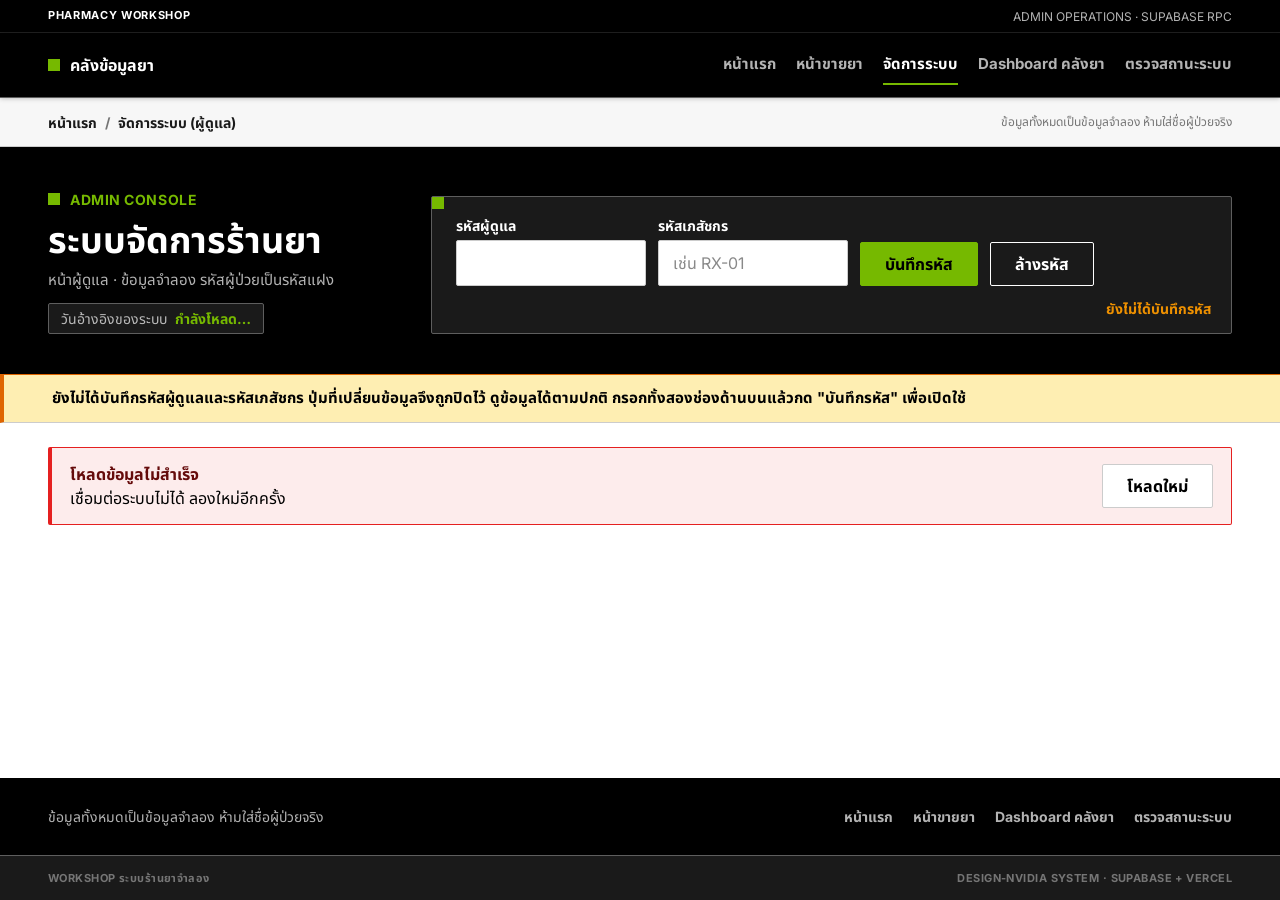
==== commit e380a515: "Add files via upload" ====
--- a/admin.html
+++ b/admin.html
@@ -382,8 +382,9 @@
     <a class="nav-brand" href="./index.html"><span class="brand-square" aria-hidden="true"></span>คลังข้อมูลยา</a>
     <div class="nav-links">
       <a href="./index.html">หน้าแรก</a>
+      <a href="./pos.html">หน้าขายยา</a>
+      <a href="./admin.html" aria-current="page">จัดการระบบ</a>
       <a href="./dashboard.html">Dashboard คลังยา</a>
-      <a href="./admin.html" aria-current="page">จัดการระบบ</a>
       <a href="./status.html">ตรวจสถานะระบบ</a>
     </div>
   </div>
@@ -787,8 +788,9 @@
   btn.disabled = false;
 
   if (!res.ok || !json || typeof json !== 'object') {
+    const errMsg = json && (json.message || json.error);
     showLoadError('โหลดข้อมูลไม่สำเร็จ',
-      (json && json.message ? String(json.message) : 'ระบบตอบกลับผิดพลาด (HTTP ' + res.status + ')') +
+      (errMsg ? String(errMsg) : 'ระบบตอบกลับผิดพลาด (HTTP ' + res.status + ')') +
       (state.loadedOnce ? ' (ตัวเลขบนจออาจไม่ตรงกับฐานข้อมูล)' : ''));
     return;
   }
@@ -1316,7 +1318,7 @@
         reorder_level: Number(v.reorder_level)
       }
     }),
-    success: (r, v) => 'เพิ่มยา ' + (r.sku || v.sku.trim().toUpperCase()) + ' เข้าบัญชียาแล้ว'
+    success: (r, v) => 'เพิ่มยา ' + ((r.drug && r.drug.sku) || r.sku || v.sku.trim().toUpperCase()) + ' เข้าบัญชียาแล้ว'
   });
 });
 
@@ -1419,8 +1421,11 @@
       qty: Number(v.qty),
       unit_cost: Number(v.unit_cost)
     }),
-    success: (r, v) => 'รับยาเข้าแล้ว · รหัสล็อตใหม่ ' + (r.stock_id ? str(r.stock_id) : '(ระบบไม่ได้ส่งรหัสกลับมา)') +
-      ' · ' + v.sku + ' เลขล็อต ' + v.lot.trim() + ' จำนวน ' + fmtInt(v.qty)
+    success: (r, v) => {
+      const sid = (r.stock && r.stock.stock_id) || r.stock_id;
+      return 'รับยาเข้าแล้ว · รหัสล็อตใหม่ ' + (sid ? str(sid) : '(ระบบไม่ได้ส่งรหัสกลับมา)') +
+        ' · ' + v.sku + ' เลขล็อต ' + v.lot.trim() + ' จำนวน ' + fmtInt(v.qty);
+    }
   });
 });
 
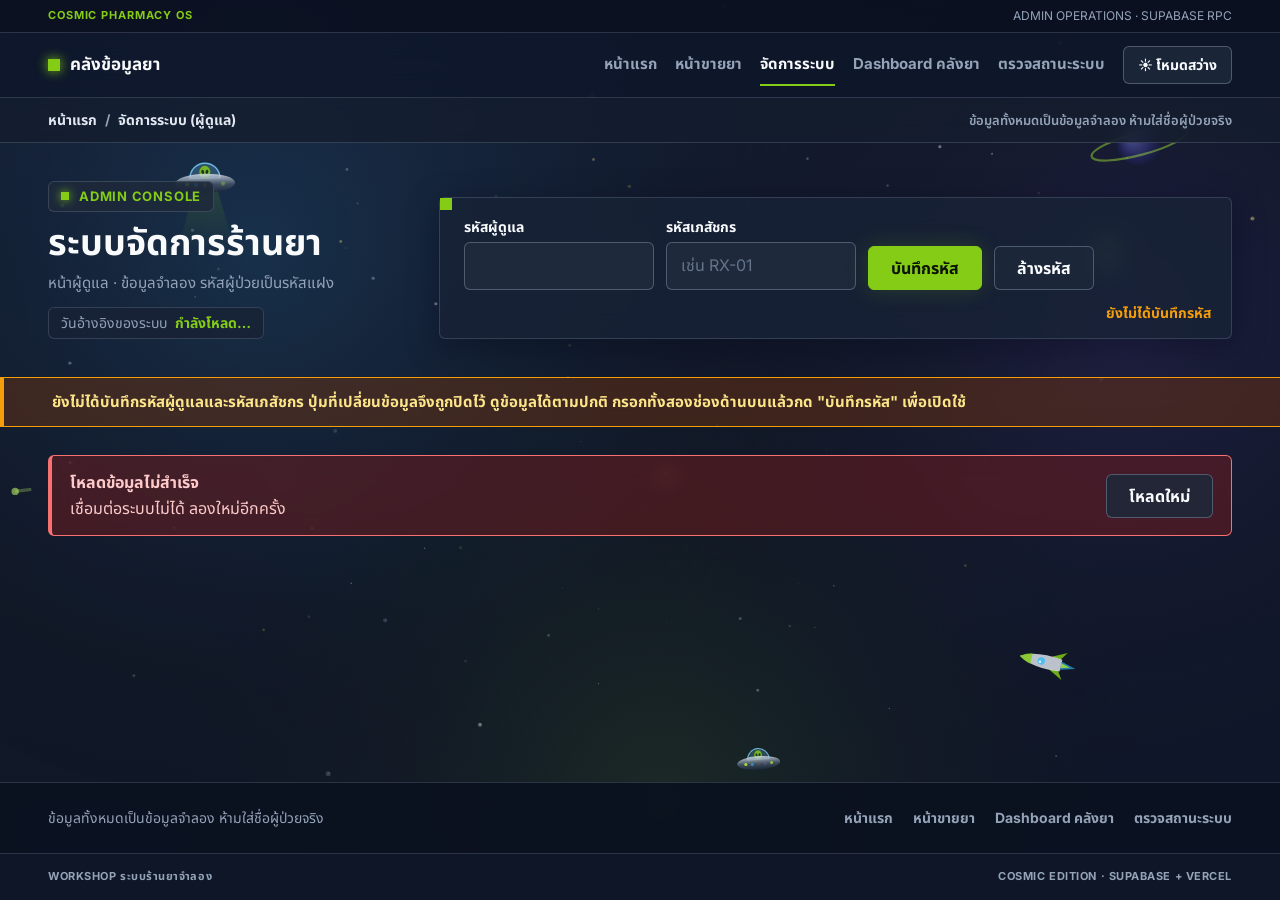
==== commit 3fba5fe4: "Add files via upload" ====
--- a/admin.html
+++ b/admin.html
@@ -1,180 +1,202 @@
 <!DOCTYPE html>
-<html lang="th">
+<html lang="th" data-theme="dark">
 <head>
 <meta charset="utf-8">
 <meta name="viewport" content="width=device-width, initial-scale=1">
 <title>ระบบจัดการร้านยา · หน้าผู้ดูแล</title>
+<script>
+  (function () {
+    try {
+      var t = localStorage.getItem('pharmacy_theme');
+      if (t === 'light' || t === 'dark') document.documentElement.setAttribute('data-theme', t);
+    } catch (e) {}
+  })();
+</script>
 <link rel="preconnect" href="https://fonts.googleapis.com">
 <link rel="preconnect" href="https://fonts.gstatic.com" crossorigin>
-<link href="https://fonts.googleapis.com/css2?family=Inter:wght@400;700&family=Noto+Sans+Thai:wght@400;700&display=swap" rel="stylesheet">
+<link href="https://fonts.googleapis.com/css2?family=Inter:wght@400;600;700&family=Noto+Sans+Thai:wght@400;600;700&display=swap" rel="stylesheet">
 <style>
-  :root {
+  :root, [data-theme="dark"] {
+    color-scheme: dark;
+    --primary: #84cc16;
+    --primary-bright: #a3e635;
+    --primary-dark: #65a30d;
+    --on-primary: #0b1305;
+    --cyan: #38bdf8;
+    --bg-base: #111827;
+    --bg-grad-1: #16213a;
+    --bg-grad-2: #0f172a;
+    --nav-bg: rgba(15, 23, 42, 0.86);
+    --utility-bg: rgba(11, 17, 32, 0.92);
+    --crumb-bg: rgba(20, 29, 47, 0.8);
+    --card-bg: rgba(24, 34, 54, 0.86);
+    --card-solid: #1a2438;
+    --soft-bg: rgba(30, 41, 59, 0.86);
+    --input-bg: #1e293b;
+    --row-hover: rgba(51, 65, 85, 0.55);
+    --border: rgba(148, 163, 184, 0.24);
+    --border-strong: rgba(148, 163, 184, 0.42);
+    --text: #f8fafc;
+    --body: #e2e8f0;
+    --mute: #94a3b8;
+    --stone: #64748b;
+    --error: #f87171;
+    --error-text: #fecaca;
+    --error-bg: rgba(127, 29, 29, 0.45);
+    --warn: #f59e0b;
+    --warn-text: #fde68a;
+    --warn-bg: rgba(120, 53, 15, 0.44);
+    --ok-text: #bef264;
+    --ok-bg: rgba(54, 83, 20, 0.38);
+    --ret-text: #7dd3fc;
+    --ret-bg: rgba(12, 74, 110, 0.38);
+    --footer-bg: rgba(11, 17, 32, 0.9);
+    --footer-bar: rgba(15, 23, 42, 0.95);
+    --glow: 0 0 22px rgba(132, 204, 22, 0.18);
+    --card-shadow: 0 8px 32px rgba(2, 6, 23, 0.35);
+    --radius-sm: 6px;
+    --font: 'Inter', 'Noto Sans Thai', Arial, sans-serif;
+  }
+
+  [data-theme="light"] {
     color-scheme: light;
-    --primary: #76b900;
-    --on-primary: #000000;
-    --primary-dark: #5a8d00;
-    --ink: #000000;
-    --canvas: #ffffff;
-    --surface-dark: #000000;
-    --surface-soft: #f7f7f7;
-    --surface-elevated: #1a1a1a;
-    --hairline: #cccccc;
-    --hairline-strong: #5e5e5e;
-    --body: #1a1a1a;
-    --mute: #757575;
-    --stone: #898989;
-    --ash: #a7a7a7;
-    --on-dark: #ffffff;
-    --on-dark-mute: rgba(255, 255, 255, 0.7);
-    --link-blue: #0046a4;
-    --error: #e52020;
-    --error-deep: #650b0b;
-    --error-bg: #fdecec;
-    --warning: #df6500;
-    --warning-bright: #ef9100;
-    --warning-bg: #feeeb2;
-    --success-deep: #3f8500;
-    --success-bg: #eef7df;
-    --radius-none: 0px;
-    --radius-sm: 2px;
-    --font: 'Inter', 'Noto Sans Thai', Arial, sans-serif;
-  }
+    --primary: #65a30d;
+    --primary-bright: #76b900;
+    --primary-dark: #4d7c0f;
+    --on-primary: #ffffff;
+    --cyan: #0284c7;
+    --bg-base: #eef4fb;
+    --bg-grad-1: #e4eefc;
+    --bg-grad-2: #f5f8ff;
+    --nav-bg: rgba(255, 255, 255, 0.88);
+    --utility-bg: rgba(241, 245, 252, 0.92);
+    --crumb-bg: rgba(241, 245, 249, 0.88);
+    --card-bg: rgba(255, 255, 255, 0.9);
+    --card-solid: #ffffff;
+    --soft-bg: rgba(241, 245, 249, 0.92);
+    --input-bg: #ffffff;
+    --row-hover: rgba(226, 232, 240, 0.55);
+    --border: rgba(15, 23, 42, 0.14);
+    --border-strong: rgba(15, 23, 42, 0.28);
+    --text: #0f172a;
+    --body: #1e293b;
+    --mute: #475569;
+    --stone: #64748b;
+    --error: #dc2626;
+    --error-text: #7f1d1d;
+    --error-bg: rgba(254, 226, 226, 0.94);
+    --warn: #d97706;
+    --warn-text: #78350f;
+    --warn-bg: rgba(254, 243, 199, 0.94);
+    --ok-text: #365314;
+    --ok-bg: rgba(236, 252, 203, 0.94);
+    --ret-text: #0369a1;
+    --ret-bg: rgba(224, 242, 254, 0.92);
+    --footer-bg: rgba(241, 245, 252, 0.92);
+    --footer-bar: rgba(226, 232, 240, 0.92);
+    --glow: 0 0 18px rgba(101, 163, 13, 0.16);
+    --card-shadow: 0 8px 28px rgba(15, 23, 42, 0.08);
+  }
+
   *, *::before, *::after { box-sizing: border-box; }
-  html { background: var(--surface-dark); }
+  html { background: var(--bg-base); }
   html, body { margin: 0; }
   body {
     min-height: 100dvh;
-    display: flex;
-    flex-direction: column;
-    background: var(--canvas);
+    background: radial-gradient(ellipse at 20% 0%, var(--bg-grad-1) 0%, var(--bg-base) 52%, var(--bg-grad-2) 100%);
     color: var(--body);
-    font: 400 16px/1.5 var(--font);
-  }
-  h1, h2, h3 { margin: 0; font-weight: 700; line-height: 1.25; letter-spacing: 0; }
+    font: 400 16px/1.6 var(--font);
+    position: relative;
+    overflow-x: hidden;
+  }
+  #cosmos-bg { position: fixed; inset: 0; width: 100%; height: 100%; z-index: 0; pointer-events: none; }
+  .page-layer { position: relative; z-index: 1; min-height: 100dvh; display: flex; flex-direction: column; }
+
+  h1, h2, h3 { margin: 0; font-weight: 700; line-height: 1.25; color: var(--text); }
   h1 { font-size: clamp(28px, 4vw, 36px); }
-  h2 { font-size: 24px; color: var(--ink); }
-  h3 { font-size: 20px; color: var(--ink); }
+  h2 { font-size: 24px; }
+  h3 { font-size: 20px; }
   p { margin: 0; }
   :focus-visible { outline: 2px solid var(--primary); outline-offset: 2px; }
   [hidden] { display: none !important; }
 
   .wrap { width: min(1440px, 100%); margin: 0 auto; padding: 0 clamp(16px, 4vw, 48px); }
 
-  /* ---------- Utility Bar & Primary Nav (Black Canvas) ---------- */
-  .utility-bar {
-    background: var(--surface-dark);
-    color: var(--on-dark-mute);
-    border-bottom: 1px solid #222222;
-    font-size: 12px;
-    line-height: 1.25;
-  }
-  .utility-inner {
-    min-height: 32px; display: flex; align-items: center; justify-content: space-between;
-    gap: 12px; padding-block: 6px;
-  }
-  .utility-tag { color: var(--on-dark); font-size: 11px; font-weight: 700; letter-spacing: 0.06em; text-transform: uppercase; }
-
-  .primary-nav {
-    position: sticky; top: 0; z-index: 20;
-    background: var(--surface-dark); color: var(--on-dark);
-    border-bottom: 1px solid var(--hairline-strong);
-    box-shadow: 0 0 5px 0 rgba(0, 0, 0, 0.3);
-  }
-  .nav-inner {
-    min-height: 64px; display: flex; align-items: center; justify-content: space-between;
-    flex-wrap: wrap; gap: 8px 24px; padding-block: 8px;
-  }
-  .nav-brand {
-    display: inline-flex; align-items: center; gap: 10px;
-    color: var(--on-dark); text-decoration: none; font-size: 16px; font-weight: 700;
-  }
-  .brand-square { width: 12px; height: 12px; background: var(--primary); flex: 0 0 12px; }
-  .nav-links { display: flex; flex-wrap: wrap; gap: 4px 20px; }
-  .nav-links a {
-    color: var(--on-dark-mute); text-decoration: none; font-size: 15px; font-weight: 700;
-    padding: 8px 0; border-bottom: 2px solid transparent;
-  }
-  .nav-links a:hover, .nav-links a[aria-current="page"] {
-    color: var(--on-dark); border-bottom-color: var(--primary);
-  }
-
-  /* ---------- Breadcrumb Bar (Soft Surface) ---------- */
-  .breadcrumb-bar { background: var(--surface-soft); border-bottom: 1px solid var(--hairline); }
+  /* ---------- Utility Bar & Primary Nav ---------- */
+  .utility-bar { background: var(--utility-bg); color: var(--mute); border-bottom: 1px solid var(--border); backdrop-filter: blur(10px); font-size: 12px; }
+  .utility-inner { min-height: 32px; display: flex; align-items: center; justify-content: space-between; gap: 12px; padding-block: 6px; }
+  .utility-tag { color: var(--primary); font-size: 11px; font-weight: 700; letter-spacing: 0.08em; text-transform: uppercase; }
+
+  .primary-nav { position: sticky; top: 0; z-index: 20; background: var(--nav-bg); color: var(--text); border-bottom: 1px solid var(--border); backdrop-filter: blur(14px); }
+  .nav-inner { min-height: 64px; display: flex; align-items: center; justify-content: space-between; flex-wrap: wrap; gap: 8px 20px; padding-block: 8px; }
+  .nav-brand { display: inline-flex; align-items: center; gap: 10px; color: var(--text); text-decoration: none; font-size: 17px; font-weight: 700; }
+  .brand-square { width: 12px; height: 12px; background: var(--primary); box-shadow: 0 0 12px var(--primary); flex: 0 0 12px; }
+  .nav-right { display: flex; align-items: center; flex-wrap: wrap; gap: 8px 18px; }
+  .nav-links { display: flex; flex-wrap: wrap; gap: 4px 18px; }
+  .nav-links a { color: var(--mute); text-decoration: none; font-size: 15px; font-weight: 700; padding: 8px 0; border-bottom: 2px solid transparent; }
+  .nav-links a:hover, .nav-links a[aria-current="page"] { color: var(--text); border-bottom-color: var(--primary); }
+  .theme-toggle {
+    display: inline-flex; align-items: center; gap: 7px; min-height: 38px; padding: 6px 14px;
+    background: var(--soft-bg); color: var(--text); border: 1px solid var(--border-strong);
+    border-radius: var(--radius-sm); font: inherit; font-size: 14px; font-weight: 700; cursor: pointer;
+  }
+  .theme-toggle:hover { border-color: var(--primary); }
+
+  /* ---------- Breadcrumb Bar ---------- */
+  .breadcrumb-bar { background: var(--crumb-bg); border-bottom: 1px solid var(--border); backdrop-filter: blur(10px); }
   .breadcrumb-inner {
-    min-height: 48px; display: flex; align-items: center; justify-content: space-between;
-    flex-wrap: wrap; gap: 8px 16px; padding-block: 8px; font-size: 14px; font-weight: 700;
+    min-height: 44px; display: flex; align-items: center; justify-content: space-between;
+    flex-wrap: wrap; gap: 8px 16px; padding-block: 6px; font-size: 14px; font-weight: 700;
   }
   .breadcrumb-trail { display: inline-flex; align-items: center; gap: 8px; text-transform: uppercase; color: var(--body); }
   .breadcrumb-trail a { color: var(--body); text-decoration: none; }
-  .breadcrumb-trail a:hover { color: var(--ink); text-decoration: underline; }
+  .breadcrumb-trail a:hover { color: var(--primary); text-decoration: underline; }
   .crumb-sep { color: var(--mute); }
-  .breadcrumb-note { color: var(--mute); font-size: 12px; font-weight: 400; }
-
-  /* ---------- ส่วนหัว Hero & รหัสผู้ดูแล (Black Canvas) ---------- */
-  header.top {
-    background: var(--surface-dark);
-    color: var(--on-dark);
-    border-radius: var(--radius-none);
-  }
-  .top-inner {
-    display: flex; align-items: flex-end; justify-content: space-between;
-    gap: 24px 32px; padding-block: clamp(24px, 4vw, 40px); flex-wrap: wrap;
-  }
+  .breadcrumb-note { color: var(--mute); font-size: 13px; font-weight: 600; }
+
+  /* ---------- ส่วนหัว Hero & รหัสผู้ดูแล ---------- */
+  header.top { padding-bottom: 8px; }
+  .top-inner { display: flex; align-items: flex-end; justify-content: space-between; gap: 20px 32px; padding-block: clamp(24px, 4vw, 38px); flex-wrap: wrap; }
   .brand-eyebrow {
     display: inline-flex; align-items: center; gap: 10px; margin-bottom: 8px;
-    color: var(--primary); font-size: 14px; font-weight: 700; text-transform: uppercase; letter-spacing: 0.04em;
-  }
-  .brand-eyebrow::before { content: ""; width: 12px; height: 12px; background: var(--primary); flex: 0 0 12px; }
-  .brand h1 { color: var(--on-dark); }
-  .brand .sub { color: var(--on-dark-mute); font-size: 15px; margin-top: 6px; }
+    padding: 4px 12px; background: var(--soft-bg); border: 1px solid var(--border); border-radius: var(--radius-sm);
+    color: var(--primary); font-size: 13px; font-weight: 700; text-transform: uppercase; letter-spacing: 0.06em;
+  }
+  .brand-eyebrow::before { content: ""; width: 8px; height: 8px; background: var(--primary); box-shadow: 0 0 10px var(--primary); flex: 0 0 8px; }
+  .brand .sub { color: var(--mute); font-size: 15px; margin-top: 6px; }
   .asof {
     display: inline-flex; align-items: center; gap: 8px; margin-top: 12px;
-    background: var(--surface-elevated); border: 1px solid var(--hairline-strong);
-    border-radius: var(--radius-sm); padding: 4px 12px; font-size: 14px; color: var(--on-dark-mute);
+    background: var(--card-bg); border: 1px solid var(--border);
+    border-radius: var(--radius-sm); padding: 4px 12px; font-size: 14px; color: var(--mute); backdrop-filter: blur(10px);
   }
   .asof b { font-weight: 700; color: var(--primary); font-variant-numeric: tabular-nums; }
 
   .creds {
-    position: relative;
-    display: flex; align-items: flex-end; gap: 12px; flex-wrap: wrap;
-    background: var(--surface-elevated); border: 1px solid var(--hairline-strong);
+    position: relative; display: flex; align-items: flex-end; gap: 12px; flex-wrap: wrap;
+    background: var(--card-bg); border: 1px solid var(--border);
     border-radius: var(--radius-sm); padding: 18px 20px 14px 24px;
+    backdrop-filter: blur(14px); box-shadow: var(--card-shadow);
   }
   .creds::before { content: ""; position: absolute; top: 0; left: 0; width: 12px; height: 12px; background: var(--primary); }
   .creds .field { display: flex; flex-direction: column; gap: 4px; }
-  .creds label { color: var(--on-dark); font-size: 14px; font-weight: 700; }
+  .creds label { color: var(--text); font-size: 14px; font-weight: 700; }
   .creds input { width: 190px; }
-  .creds .btn.secondary {
-    background: transparent; color: var(--on-dark); border: 1px solid var(--on-dark);
-  }
-  .creds .btn.secondary:hover:not(:disabled) {
-    border-color: var(--primary); color: var(--primary); background: transparent;
-  }
-  .cred-status {
-    flex-basis: 100%; text-align: right; font-size: 14px; font-weight: 700;
-    color: var(--primary); min-height: 1.5em;
-  }
-  .cred-status.warn { color: var(--warning-bright); }
+  .cred-status { flex-basis: 100%; text-align: right; font-size: 14px; font-weight: 700; color: var(--primary); min-height: 1.5em; }
+  .cred-status.warn { color: var(--warn); }
 
   .lock-note {
-    background: var(--warning-bg);
-    border-top: 1px solid var(--warning);
-    border-bottom: 1px solid var(--hairline);
-    border-left: 4px solid var(--warning);
-    color: var(--ink);
-    font-size: 15px;
-    font-weight: 700;
-    padding: 12px clamp(16px, 4vw, 48px);
-  }
-
-  /* ---------- ฟอร์ม (NVIDIA 2px angular + 44px height + green focus) ---------- */
-  label { font-size: 14px; font-weight: 700; color: var(--ink); }
+    background: var(--warn-bg); border-top: 1px solid var(--warn); border-bottom: 1px solid var(--warn);
+    border-left: 4px solid var(--warn); color: var(--warn-text);
+    font-size: 15px; font-weight: 700; padding: 12px clamp(16px, 4vw, 48px); backdrop-filter: blur(10px);
+  }
+
+  /* ---------- ฟอร์ม ---------- */
+  label { font-size: 14px; font-weight: 700; color: var(--text); }
   input[type=text], input[type=password], input[type=number], input[type=date], input[type=search], select, textarea {
-    font: inherit; font-size: 16px; font-weight: 400; color: var(--ink);
-    background: var(--canvas); border: 1px solid var(--hairline); border-radius: var(--radius-sm);
+    font: inherit; font-size: 16px; font-weight: 400; color: var(--text);
+    background: var(--input-bg); border: 1px solid var(--border-strong); border-radius: var(--radius-sm);
     padding: 10px 14px; min-height: 44px;
   }
-  input[type=date], select { color-scheme: light; }
   select { cursor: pointer; }
   textarea { resize: vertical; min-height: 76px; width: 100%; }
   input::placeholder, textarea::placeholder { color: var(--stone); }
@@ -182,65 +204,60 @@
   input:focus-visible, select:focus-visible, textarea:focus-visible {
     outline: none; border: 2px solid var(--primary);
   }
-  .check { display: inline-flex; align-items: center; gap: 8px; color: var(--ink); font-size: 15px; font-weight: 700; cursor: pointer; min-height: 44px; }
+  .check { display: inline-flex; align-items: center; gap: 8px; color: var(--text); font-size: 15px; font-weight: 700; cursor: pointer; min-height: 44px; }
   .check input { width: 18px; height: 18px; accent-color: var(--primary); cursor: pointer; }
 
-  /* ---------- ปุ่ม (NVIDIA 2px angular) ---------- */
+  /* ---------- ปุ่ม ---------- */
   .btn {
     font: inherit; font-size: 16px; font-weight: 700; line-height: 1.25;
-    border-radius: var(--radius-sm); padding: 11px 24px; min-height: 44px;
+    border-radius: var(--radius-sm); padding: 11px 22px; min-height: 44px;
     border: 1px solid transparent; cursor: pointer; white-space: nowrap;
   }
   .btn:focus-visible { outline: 2px solid var(--primary); outline-offset: 2px; }
-  .btn.primary { background: var(--primary); color: var(--on-primary); border-color: var(--primary); }
-  .btn.primary:hover:not(:disabled), .btn.primary:active:not(:disabled) {
-    background: var(--primary-dark); border-color: var(--primary-dark);
-  }
-  .btn.secondary { background: var(--canvas); color: var(--ink); border: 1px solid var(--hairline); }
-  .btn.secondary:hover:not(:disabled) { border-color: var(--primary); background: var(--surface-soft); }
+  .btn.primary { background: var(--primary); color: var(--on-primary); border-color: var(--primary); box-shadow: var(--glow); }
+  .btn.primary:hover:not(:disabled) { background: var(--primary-bright); border-color: var(--primary-bright); }
+  .btn.primary:active:not(:disabled) { background: var(--primary-dark); border-color: var(--primary-dark); }
+  .btn.secondary { background: var(--soft-bg); color: var(--text); border: 1px solid var(--border-strong); }
+  .btn.secondary:hover:not(:disabled) { border-color: var(--primary); color: var(--primary); }
   .btn.danger { background: transparent; color: var(--error); border: 2px solid var(--error); }
-  .btn.danger:hover:not(:disabled) { background: var(--error-bg); border-color: var(--error-deep); color: var(--error-deep); }
+  .btn.danger:hover:not(:disabled) { background: var(--error-bg); color: var(--error-text); }
   .btn.sm { padding: 6px 12px; min-height: 36px; font-size: 14px; }
-  .btn:disabled { background: var(--surface-soft); color: var(--ash); border-color: var(--hairline); cursor: not-allowed; }
-
-  /* ---------- Main Paper-White Canvas ---------- */
+  .btn:disabled { opacity: 0.42; cursor: not-allowed; box-shadow: none; }
+
+  /* ---------- Main ---------- */
   main.wrap { flex: 1; padding-bottom: 48px; }
 
-  /* ---------- แถบเตือน ---------- */
   .banner {
     display: flex; align-items: center; justify-content: space-between; gap: 16px; flex-wrap: wrap;
     border: 1px solid var(--error); border-left: 4px solid var(--error); background: var(--error-bg);
-    color: var(--ink); border-radius: var(--radius-sm); padding: 14px 18px; margin-top: 24px;
-  }
-  .banner .title { color: var(--error-deep); font-weight: 700; }
+    color: var(--error-text); border-radius: var(--radius-sm); padding: 14px 18px; margin-top: 20px; backdrop-filter: blur(10px);
+  }
+  .banner .title { color: var(--error-text); font-weight: 700; }
   .loading { color: var(--mute); padding: 32px 0; font-weight: 700; }
 
-  /* ---------- แท็บ (NVIDIA pill-tab / inverted active) ---------- */
-  .tabs { display: flex; flex-wrap: wrap; gap: 8px; margin: 28px 0 16px; }
+  /* ---------- แท็บ ---------- */
+  .tabs { display: flex; flex-wrap: wrap; gap: 8px; margin: 22px 0 16px; }
   .tab {
-    font: inherit; font-size: 14.4px; font-weight: 700; line-height: 1; letter-spacing: 0.144px;
+    font: inherit; font-size: 15px; font-weight: 700; line-height: 1;
     cursor: pointer; min-height: 44px; padding: 10px 18px;
-    background: transparent; color: var(--ink); border: 1px solid var(--hairline);
-    border-radius: var(--radius-sm);
+    background: var(--card-bg); color: var(--text); border: 1px solid var(--border-strong);
+    border-radius: var(--radius-sm); backdrop-filter: blur(10px);
   }
   .tab:hover { border-color: var(--primary); }
-  .tab[aria-selected=true] {
-    background: var(--ink); color: var(--on-dark); border-color: var(--ink);
-    box-shadow: inset 0 -3px 0 var(--primary);
-  }
+  .tab[aria-selected=true] { background: var(--primary); color: var(--on-primary); border-color: var(--primary); box-shadow: var(--glow); }
   .tab:focus-visible { outline: 2px solid var(--primary); outline-offset: 2px; }
-  .tab .n { font-weight: 400; opacity: 0.8; }
-
-  /* ---------- แผงตาราง (Hairline card + Corner square) ---------- */
+  .tab .n { font-weight: 400; opacity: 0.85; }
+
+  /* ---------- แผงตาราง ---------- */
   .panel {
-    position: relative;
-    background: var(--canvas); border: 1px solid var(--hairline);
+    position: relative; background: var(--card-bg); border: 1px solid var(--border);
     border-radius: var(--radius-sm); padding: 24px; margin-bottom: 32px;
+    backdrop-filter: blur(14px); box-shadow: var(--card-shadow);
   }
   .panel::before { content: ""; position: absolute; top: 0; left: 0; width: 12px; height: 12px; background: var(--primary); }
   .panel-head {
     display: flex; align-items: center; justify-content: space-between; flex-wrap: wrap;
-    gap: 16px; margin-bottom: 18px; padding-bottom: 14px; border-bottom: 1px solid var(--hairline);
+    gap: 16px; margin-bottom: 18px; padding-bottom: 14px; border-bottom: 1px solid var(--border);
   }
   .toolbar { display: flex; align-items: flex-end; gap: 14px 16px; flex-wrap: wrap; margin-bottom: 16px; }
   .toolbar .field { display: flex; flex-direction: column; gap: 4px; }
@@ -250,19 +267,19 @@
   /* ---------- ตาราง ---------- */
   .table-wrap {
     overflow: auto; max-height: calc(100vh - 320px); min-height: 320px;
-    border: 1px solid var(--hairline); border-radius: var(--radius-sm);
-  }
-  table { width: 100%; border-collapse: collapse; font-size: 15px; background: var(--canvas); }
+    border: 1px solid var(--border); border-radius: var(--radius-sm); background: var(--card-solid);
+  }
+  table { width: 100%; border-collapse: collapse; font-size: 15px; }
   thead th {
     position: sticky; top: 0; z-index: 1;
-    background: var(--surface-soft); color: var(--ink); font-weight: 700; font-size: 14px; text-align: left;
-    padding: 12px 12px; border-bottom: 2px solid var(--ink); white-space: nowrap;
-  }
-  tbody td { padding: 10px 12px; border-bottom: 1px solid var(--hairline); vertical-align: top; color: var(--body); }
-  tbody tr:hover td { background: var(--surface-soft); }
+    background: var(--soft-bg); color: var(--text); font-weight: 700; font-size: 14px; text-align: left;
+    padding: 12px 12px; border-bottom: 2px solid var(--border-strong); white-space: nowrap;
+  }
+  tbody td { padding: 10px 12px; border-bottom: 1px solid var(--border); vertical-align: top; color: var(--body); }
+  tbody tr:hover td { background: var(--row-hover); }
   tbody tr:last-child td { border-bottom: none; }
   th.num, td.num { text-align: right; font-variant-numeric: tabular-nums; white-space: nowrap; }
-  td.code { white-space: nowrap; font-weight: 700; color: var(--ink); }
+  td.code { white-space: nowrap; font-weight: 700; color: var(--text); }
   td.nowrap { white-space: nowrap; }
   td.actions { white-space: nowrap; }
   td.actions .btn + .btn { margin-left: 6px; }
@@ -272,44 +289,44 @@
   tr.row-expired td { background: var(--error-bg); }
   tr.row-expired td:first-child { box-shadow: inset 4px 0 0 var(--error); }
   .more-row { display: flex; justify-content: center; padding-top: 16px; }
-  .more-row .btn.secondary { border: 2px solid var(--primary); }
+  .more-row .btn.secondary { border: 1px solid var(--primary); }
   .more-row .btn.secondary:hover:not(:disabled) { background: var(--primary); color: var(--on-primary); }
 
-  /* ---------- ป้ายสถานะ (สี + ข้อความ, 2px radius) ---------- */
+  /* ---------- ป้ายสถานะ ---------- */
   .badge {
     display: inline-flex; align-items: center; gap: 6px;
-    border-radius: var(--radius-sm); padding: 3px 10px; font-size: 13px; font-weight: 700;
+    border-radius: 4px; padding: 3px 10px; font-size: 13px; font-weight: 700;
     border: 1px solid; white-space: nowrap;
   }
   .badge::before { content: ""; width: 7px; height: 7px; border-radius: 50%; background: currentColor; }
-  .b-active { color: var(--success-deep); border-color: var(--primary); background: var(--success-bg); }
-  .b-quarantine { color: #8a3d00; border-color: var(--warning); background: var(--warning-bg); }
-  .b-written_off { color: var(--mute); border-color: var(--hairline); background: var(--surface-soft); }
-  .b-on { color: var(--ink); border-color: var(--hairline-strong); background: var(--surface-soft); }
-  .b-off { color: var(--mute); border-color: var(--stone); background: var(--canvas); border-style: dashed; }
-  .b-dispense { color: var(--ink); border-color: var(--hairline-strong); background: var(--surface-soft); }
-  .b-return { color: var(--link-blue); border-color: var(--link-blue); background: #eef4fc; }
-  .b-void { color: var(--mute); border-color: var(--stone); background: var(--canvas); border-style: dashed; }
+  .b-active { color: var(--ok-text); border-color: var(--primary); background: var(--ok-bg); }
+  .b-quarantine { color: var(--warn-text); border-color: var(--warn); background: var(--warn-bg); }
+  .b-written_off { color: var(--mute); border-color: var(--border-strong); background: var(--soft-bg); }
+  .b-on { color: var(--text); border-color: var(--border-strong); background: var(--soft-bg); }
+  .b-off { color: var(--mute); border-color: var(--stone); background: transparent; border-style: dashed; }
+  .b-dispense { color: var(--ok-text); border-color: var(--primary); background: var(--ok-bg); }
+  .b-return { color: var(--ret-text); border-color: var(--cyan); background: var(--ret-bg); }
+  .b-void { color: var(--mute); border-color: var(--stone); background: transparent; border-style: dashed; }
   .tag-expired {
     display: inline-block; margin-left: 8px; font-size: 12px; font-weight: 700;
-    color: var(--error-deep); background: var(--error-bg); border: 1px solid var(--error);
-    border-radius: var(--radius-sm); padding: 2px 8px;
-  }
-
-  /* ---------- กล่องยืนยัน (NVIDIA Light Modal + Corner Square) ---------- */
+    color: var(--error-text); background: var(--error-bg); border: 1px solid var(--error);
+    border-radius: 4px; padding: 2px 8px;
+  }
+
+  /* ---------- กล่องยืนยัน ---------- */
   dialog {
     width: min(620px, calc(100vw - 32px)); max-height: calc(100vh - 32px);
-    background: var(--canvas); color: var(--body); border: 1px solid var(--ink);
-    border-radius: var(--radius-sm); padding: 0; box-shadow: 0 0 5px 0 rgba(0, 0, 0, 0.3);
-  }
-  dialog::backdrop { background: rgba(0, 0, 0, 0.75); }
+    background: var(--card-solid); color: var(--body); border: 1px solid var(--border-strong);
+    border-radius: var(--radius-sm); padding: 0; box-shadow: 0 20px 60px rgba(0, 0, 0, 0.5);
+  }
+  dialog::backdrop { background: rgba(2, 6, 23, 0.72); backdrop-filter: blur(4px); }
   .dlg-body { position: relative; padding: 26px 24px 22px; display: flex; flex-direction: column; gap: 14px; }
   .dlg-body::before { content: ""; position: absolute; top: 0; left: 0; width: 12px; height: 12px; background: var(--primary); }
   .dlg-summary {
-    background: var(--surface-soft); border: 1px solid var(--hairline); border-left: 4px solid var(--primary);
-    border-radius: var(--radius-sm); padding: 12px 14px; font-size: 15px; color: var(--ink);
-  }
-  .dlg-summary.danger { background: var(--error-bg); border-color: var(--error); border-left-color: var(--error); color: var(--error-deep); font-weight: 700; }
+    background: var(--soft-bg); border: 1px solid var(--border); border-left: 4px solid var(--primary);
+    border-radius: var(--radius-sm); padding: 12px 14px; font-size: 15px; color: var(--text);
+  }
+  .dlg-summary.danger { background: var(--error-bg); border-color: var(--error); border-left-color: var(--error); color: var(--error-text); font-weight: 700; }
   .dlg-fields { display: grid; grid-template-columns: 1fr 1fr; gap: 12px 16px; }
   .dlg-fields .field { display: flex; flex-direction: column; gap: 4px; }
   .dlg-fields .field.full { grid-column: 1 / -1; }
@@ -318,44 +335,44 @@
   .req { color: var(--error); }
   .dlg-error {
     border: 1px solid var(--error); border-left: 4px solid var(--error); background: var(--error-bg);
-    color: var(--error-deep); border-radius: var(--radius-sm); padding: 10px 14px; font-weight: 700; font-size: 15px;
+    color: var(--error-text); border-radius: var(--radius-sm); padding: 10px 14px; font-weight: 700; font-size: 15px;
   }
   .reauth {
-    border: 1px dashed var(--warning); background: var(--warning-bg);
+    border: 1px dashed var(--warn); background: var(--warn-bg);
     border-radius: var(--radius-sm); padding: 12px 14px; display: flex; flex-direction: column; gap: 6px;
   }
-  .dlg-actions { display: flex; justify-content: flex-end; gap: 12px; padding-top: 8px; border-top: 1px solid var(--hairline); }
-
-  /* ---------- ข้อความสำเร็จ (Dark NVIDIA Toast) ---------- */
+  .dlg-actions { display: flex; justify-content: flex-end; gap: 12px; padding-top: 8px; border-top: 1px solid var(--border); }
+
+  /* ---------- ข้อความสำเร็จ ---------- */
   .toast {
     position: fixed; right: 24px; bottom: 24px; z-index: 50; width: min(440px, calc(100vw - 32px));
     display: flex; gap: 12px; align-items: flex-start;
-    background: var(--surface-dark); color: var(--on-dark);
+    background: var(--card-solid); color: var(--text);
     border: 1px solid var(--primary); border-left: 6px solid var(--primary);
-    border-radius: var(--radius-sm); box-shadow: 0 0 5px 0 rgba(0, 0, 0, 0.3); padding: 14px 16px;
+    border-radius: var(--radius-sm); box-shadow: 0 12px 32px rgba(0, 0, 0, 0.35); padding: 14px 16px;
   }
   .toast .t-title { color: var(--primary); font-weight: 700; font-size: 15px; }
   .toast .t-msg { flex: 1; font-size: 15px; }
   .toast .x {
-    font: inherit; font-size: 13px; font-weight: 700; background: transparent; color: var(--on-dark);
-    border: 1px solid var(--hairline-strong); border-radius: var(--radius-sm);
+    font: inherit; font-size: 13px; font-weight: 700; background: var(--soft-bg); color: var(--text);
+    border: 1px solid var(--border-strong); border-radius: var(--radius-sm);
     padding: 4px 12px; cursor: pointer; min-height: 32px;
   }
   .toast .x:hover { border-color: var(--primary); color: var(--primary); }
 
-  /* ---------- Dark Footer Chapter ---------- */
-  footer.site-footer { background: var(--surface-dark); color: var(--on-dark-mute); margin-top: auto; }
+  /* ---------- Footer ---------- */
+  footer.site-footer { background: var(--footer-bg); color: var(--mute); border-top: 1px solid var(--border); backdrop-filter: blur(12px); margin-top: auto; }
   .footer-inner {
     display: flex; align-items: center; justify-content: space-between; flex-wrap: wrap;
-    gap: 12px 24px; padding-block: 28px; border-bottom: 1px solid var(--hairline-strong); font-size: 14px;
+    gap: 12px 24px; padding-block: 24px; border-bottom: 1px solid var(--border); font-size: 14px;
   }
   .footer-links { display: flex; flex-wrap: wrap; gap: 8px 20px; }
-  .footer-links a { color: var(--on-dark-mute); text-decoration: none; font-weight: 700; }
+  .footer-links a { color: var(--mute); text-decoration: none; font-weight: 700; }
   .footer-links a:hover { color: var(--primary); text-decoration: underline; }
-  .footer-legal { background: var(--surface-elevated); padding-block: 14px; }
+  .footer-legal { background: var(--footer-bar); padding-block: 14px; }
   .footer-legal-inner {
     display: flex; align-items: center; justify-content: space-between; flex-wrap: wrap; gap: 8px 20px;
-    color: var(--mute); font-size: 11px; font-weight: 700; text-transform: uppercase; letter-spacing: 0.04em;
+    color: var(--mute); font-size: 11px; font-weight: 700; text-transform: uppercase; letter-spacing: 0.05em;
   }
 
   @media (max-width: 768px) {
@@ -369,10 +386,12 @@
 </style>
 </head>
 <body>
-
+<canvas id="cosmos-bg" aria-hidden="true"></canvas>
+
+<div class="page-layer">
 <div class="utility-bar">
   <div class="wrap utility-inner">
-    <span class="utility-tag">PHARMACY WORKSHOP</span>
+    <span class="utility-tag">COSMIC PHARMACY OS</span>
     <span>ADMIN OPERATIONS · SUPABASE RPC</span>
   </div>
 </div>
@@ -380,12 +399,15 @@
 <nav class="primary-nav" aria-label="เมนูหลัก">
   <div class="wrap nav-inner">
     <a class="nav-brand" href="./index.html"><span class="brand-square" aria-hidden="true"></span>คลังข้อมูลยา</a>
-    <div class="nav-links">
-      <a href="./index.html">หน้าแรก</a>
-      <a href="./pos.html">หน้าขายยา</a>
-      <a href="./admin.html" aria-current="page">จัดการระบบ</a>
-      <a href="./dashboard.html">Dashboard คลังยา</a>
-      <a href="./status.html">ตรวจสถานะระบบ</a>
+    <div class="nav-right">
+      <div class="nav-links">
+        <a href="./index.html">หน้าแรก</a>
+        <a href="./pos.html">หน้าขายยา</a>
+        <a href="./admin.html" aria-current="page">จัดการระบบ</a>
+        <a href="./dashboard.html">Dashboard คลังยา</a>
+        <a href="./status.html">ตรวจสถานะระบบ</a>
+      </div>
+      <button type="button" class="theme-toggle" id="theme-toggle" aria-label="สลับโหมดสว่างหรือโหมดมืด"></button>
     </div>
   </div>
 </nav>
@@ -565,10 +587,11 @@
   <div class="footer-legal">
     <div class="wrap footer-legal-inner">
       <span>WORKSHOP ระบบร้านยาจำลอง</span>
-      <span>DESIGN-NVIDIA SYSTEM · SUPABASE + VERCEL</span>
+      <span>COSMIC EDITION · SUPABASE + VERCEL</span>
     </div>
   </div>
 </footer>
+</div>
 
 <!-- กล่องยืนยัน (ใช้ร่วมทุก action) -->
 <dialog id="dlg" aria-labelledby="dlg-title">
@@ -681,6 +704,15 @@
   const s = String(v);
   return /^\d{4}-\d{2}-\d{2}/.test(s) ? s.slice(0, 10) : s;
 }
+function fmtDateTime(v) {
+  if (v === null || v === undefined || v === '') return '—';
+  const s = String(v).trim().replace('T', ' ').replace(/(?:Z|[+-]\d{2}(?::?\d{2})?)$/i, '');
+  return s.length >= 19 ? s.slice(0, 19) : s;
+}
+function dispenseSeqNum(id) {
+  const m = /^D(\d+)$/i.exec(str(id).trim());
+  return m ? Number(m[1]) : 0;
+}
 function isTrue(v) { return v === true || v === 'true' || v === 1 || v === 't'; }
 function drugLabel(sku) {
   const d = state.drugBySku.get(sku);
@@ -985,8 +1017,14 @@
    แท็บ รายการจ่าย
    ========================================================= */
 function sortedLog() {
-  // เรียงใหม่ไปเก่า ตามข้อความวันเวลาที่เซิร์ฟเวอร์ส่ง (ไม่แปลงเขตเวลา) แล้วตามเลขที่ใบจ่าย
+  // เรียงรายการที่บันทึกใหม่ (เลขที่ > D0150) ขึ้นบนสุดก่อนเสมอ แล้วตามด้วยรายการเดิมเรียงตามวันเวลาล่าสุด
   return [...state.log].sort((a, b) => {
+    const aNum = dispenseSeqNum(a.dispense_id);
+    const bNum = dispenseSeqNum(b.dispense_id);
+    const aLive = aNum > 150 ? 1 : 0;
+    const bLive = bNum > 150 ? 1 : 0;
+    if (aLive !== bLive) return bLive - aLive;
+    if (aLive && bLive) return bNum - aNum;
     const t = str(b.datetime).localeCompare(str(a.datetime));
     return t !== 0 ? t : str(b.dispense_id).localeCompare(str(a.dispense_id), 'en', { numeric: true });
   });
@@ -1023,7 +1061,7 @@
   }
   return el('tr', null,
     td(r.dispense_id, 'code'),
-    td(r.datetime, 'nowrap'),
+    td(fmtDateTime(r.datetime), 'nowrap'),
     td(r.sku, 'code'),
     td(r.lot, 'nowrap'),
     td(fmtInt(r.qty), 'num'),
@@ -1467,7 +1505,7 @@
    ========================================================= */
 function dispDesc(r) {
   return 'ใบจ่าย ' + str(r.dispense_id) + ' (' + str(r.sku) + ' เลขล็อต ' + str(r.lot) + ' ผู้ป่วย ' + str(r.patient_code) +
-    ' วันที่ ' + str(r.datetime) + ') จ่ายไป ' + fmtInt(r.qty);
+    ' วันที่ ' + fmtDateTime(r.datetime) + ') จ่ายไป ' + fmtInt(r.qty);
 }
 
 function openReturn(r) {
@@ -1501,9 +1539,260 @@
 }
 
 /* =========================================================
+   โหมดมืด/โหมดสว่าง และแอนิเมชันจักรวาลเคลื่อนไหว
+   ========================================================= */
+function initThemeToggle() {
+  const btn = document.getElementById('theme-toggle');
+  if (!btn) return;
+  const apply = (theme) => {
+    document.documentElement.setAttribute('data-theme', theme);
+    try { localStorage.setItem('pharmacy_theme', theme); } catch (e) {}
+    btn.textContent = theme === 'dark' ? '☀ โหมดสว่าง' : '☾ โหมดมืด';
+  };
+  apply(document.documentElement.getAttribute('data-theme') === 'light' ? 'light' : 'dark');
+  btn.addEventListener('click', () => {
+    apply(document.documentElement.getAttribute('data-theme') === 'light' ? 'dark' : 'light');
+  });
+}
+
+function initCosmos() {
+  const canvas = document.getElementById('cosmos-bg');
+  if (!canvas) return;
+  const ctx = canvas.getContext('2d');
+  if (!ctx) return;
+  const reduced = matchMedia('(prefers-reduced-motion: reduce)').matches;
+  let width = 0, height = 0, dpr = 1, pointerX = 0, pointerY = 0, smoothX = 0, smoothY = 0;
+  const stars = [], meteors = [], ships = [];
+  const darkPalette = ['#ffffff', '#e0f2fe', '#c7d2fe', '#fde68a', '#bef264'];
+  const lightPalette = ['#0284c7', '#4f46e5', '#65a30d', '#0ea5e9', '#6366f1'];
+
+  function initShips() {
+    ships.length = 0;
+    const w = Math.max(width, 800), h = Math.max(height, 600);
+    ships.push(
+      { kind: 'ufo',    x: w * 0.15, y: h * 0.21, vx: 0.62,  vy: 0,     sc: 1.0,  phase: 0.4, beam: true },
+      { kind: 'rocket', x: w * 0.83, y: h * 0.74, vx: -0.92, vy: -0.22, sc: 0.92, phase: 2.0 },
+      { kind: 'alien',  x: w * 0.87, y: h * 0.27, vx: -0.35, vy: 0,     sc: 0.9,  phase: 4.1 },
+      { kind: 'ufo',    x: w * 0.6,  y: h * 0.85, vx: -0.45, vy: 0,     sc: 0.72, phase: 1.3, beam: false }
+    );
+  }
+  function drawPlanet(x, y, r, isLight) {
+    ctx.save(); ctx.translate(x, y); ctx.globalAlpha = isLight ? 0.34 : 0.46;
+    const bg = ctx.createRadialGradient(-r * 0.35, -r * 0.35, r * 0.1, 0, 0, r);
+    bg.addColorStop(0, isLight ? '#93c5fd' : '#818cf8'); bg.addColorStop(0.65, isLight ? '#6366f1' : '#312e81'); bg.addColorStop(1, isLight ? '#312e81' : '#0f172a');
+    ctx.fillStyle = bg; ctx.beginPath(); ctx.arc(0, 0, r, 0, Math.PI * 2); ctx.fill();
+    ctx.strokeStyle = isLight ? '#0284c7' : '#a3e635'; ctx.lineWidth = 2.2;
+    ctx.beginPath(); ctx.ellipse(0, 0, r * 2.05, r * 0.46, -0.26, 0, Math.PI * 2); ctx.stroke();
+    ctx.restore();
+  }
+  function drawUfo(x, y, sc, t, phase, isLight, hasBeam) {
+    ctx.save(); ctx.translate(x, y + Math.sin(t * 2.1 + phase) * 8); ctx.scale(sc, sc);
+    ctx.rotate(Math.sin(t * 1.4 + phase) * 0.08); ctx.globalAlpha = isLight ? 0.62 : 0.82;
+    if (hasBeam) {
+      const ba = (isLight ? 0.14 : 0.22) * (0.65 + 0.35 * Math.sin(t * 3 + phase));
+      const bg = ctx.createLinearGradient(0, 6, 0, 68);
+      bg.addColorStop(0, 'rgba(132, 204, 22, ' + ba + ')'); bg.addColorStop(1, 'rgba(132, 204, 22, 0)');
+      ctx.fillStyle = bg; ctx.beginPath(); ctx.moveTo(-12, 8); ctx.lineTo(12, 8); ctx.lineTo(28, 68); ctx.lineTo(-28, 68); ctx.closePath(); ctx.fill();
+    }
+    ctx.fillStyle = isLight ? 'rgba(56, 189, 248, 0.35)' : 'rgba(125, 211, 252, 0.28)';
+    ctx.strokeStyle = isLight ? '#0284c7' : '#7dd3fc'; ctx.lineWidth = 1.4;
+    ctx.beginPath(); ctx.arc(0, -3, 15, Math.PI, 0); ctx.closePath(); ctx.fill(); ctx.stroke();
+    ctx.fillStyle = '#84cc16'; ctx.beginPath(); ctx.ellipse(0, -9, 5.5, 6.5, 0, 0, Math.PI * 2); ctx.fill();
+    ctx.fillStyle = '#0f172a';
+    ctx.beginPath(); ctx.ellipse(-2.1, -9.2, 1.4, 2.2, -0.25, 0, Math.PI * 2); ctx.fill();
+    ctx.beginPath(); ctx.ellipse(2.1, -9.2, 1.4, 2.2, 0.25, 0, Math.PI * 2); ctx.fill();
+    const hull = ctx.createLinearGradient(0, -6, 0, 11);
+    hull.addColorStop(0, isLight ? '#64748b' : '#cbd5e1'); hull.addColorStop(0.55, isLight ? '#334155' : '#475569'); hull.addColorStop(1, '#1e293b');
+    ctx.fillStyle = hull; ctx.beginPath(); ctx.ellipse(0, 2, 30, 9.5, 0, 0, Math.PI * 2); ctx.fill();
+    const lights = ['#a3e635', '#38bdf8', '#fde047', '#c084fc', '#a3e635'];
+    for (let i = 0; i < 5; i++) {
+      const lx = -18 + i * 9, ly = 2.5 + Math.cos((i - 2) * 0.65) * 1.4;
+      ctx.fillStyle = lights[i]; ctx.globalAlpha = (isLight ? 0.6 : 0.95) * (0.5 + 0.5 * Math.sin(t * 6 + i * 1.3 + phase));
+      ctx.beginPath(); ctx.arc(lx, ly, 2.1, 0, Math.PI * 2); ctx.fill();
+    }
+    ctx.restore();
+  }
+  function drawRocket(x, y, sc, vx, vy, t, phase, isLight) {
+    ctx.save(); ctx.translate(x, y); ctx.rotate(Math.atan2(vy, vx)); ctx.scale(sc, sc); ctx.globalAlpha = isLight ? 0.6 : 0.82;
+    const flick = 1 + 0.25 * Math.sin(t * 28 + phase);
+    ctx.fillStyle = 'rgba(56, 189, 248, 0.75)'; ctx.beginPath(); ctx.moveTo(-20, -4.5); ctx.lineTo(-20 - 18 * flick, 0); ctx.lineTo(-20, 4.5); ctx.closePath(); ctx.fill();
+    ctx.fillStyle = '#a3e635'; ctx.beginPath(); ctx.moveTo(-20, -2.6); ctx.lineTo(-20 - 11 * flick, 0); ctx.lineTo(-20, 2.6); ctx.closePath(); ctx.fill();
+    ctx.fillStyle = isLight ? '#4d7c0f' : '#84cc16'; ctx.beginPath();
+    ctx.moveTo(-18, -6); ctx.lineTo(-24, -15); ctx.lineTo(-8, -7); ctx.closePath();
+    ctx.moveTo(-18, 6); ctx.lineTo(-24, 15); ctx.lineTo(-8, 7); ctx.closePath(); ctx.fill();
+    ctx.fillStyle = isLight ? '#334155' : '#e2e8f0'; ctx.beginPath();
+    ctx.moveTo(26, 0); ctx.quadraticCurveTo(10, -10, -20, -6.5); ctx.lineTo(-20, 6.5); ctx.quadraticCurveTo(10, 10, 26, 0); ctx.closePath(); ctx.fill();
+    ctx.fillStyle = '#84cc16'; ctx.beginPath(); ctx.moveTo(26, 0); ctx.quadraticCurveTo(18, -5.2, 13, -5.8); ctx.lineTo(13, 5.8); ctx.quadraticCurveTo(18, 5.2, 26, 0); ctx.fill();
+    ctx.fillStyle = '#38bdf8'; ctx.beginPath(); ctx.arc(2, 0, 4, 0, Math.PI * 2); ctx.fill();
+    ctx.fillStyle = '#ffffff'; ctx.beginPath(); ctx.arc(3.2, -1.2, 1.3, 0, Math.PI * 2); ctx.fill();
+    ctx.restore();
+  }
+  function drawAlienFloat(x, y, sc, t, phase, isLight) {
+    ctx.save(); ctx.translate(x, y + Math.sin(t * 1.7 + phase) * 11); ctx.rotate(Math.sin(t * 1.1 + phase) * 0.14);
+    ctx.scale(sc, sc); ctx.globalAlpha = isLight ? 0.62 : 0.82;
+    ctx.fillStyle = 'rgba(56, 189, 248, 0.45)'; ctx.beginPath(); ctx.arc(11, 10, 4 + Math.sin(t * 12 + phase) * 1.5, 0, Math.PI * 2); ctx.fill();
+    ctx.fillStyle = isLight ? '#475569' : '#94a3b8'; ctx.beginPath(); ctx.rect(-7, 5, 14, 15); ctx.fill();
+    ctx.fillStyle = '#38bdf8'; ctx.fillRect(-3.5, 9, 7, 4);
+    ctx.strokeStyle = '#84cc16'; ctx.lineWidth = 3; ctx.lineCap = 'round';
+    ctx.beginPath(); ctx.moveTo(-7, 9); ctx.lineTo(-14, 3 + Math.sin(t * 5 + phase) * 3); ctx.moveTo(7, 9); ctx.lineTo(13, 13); ctx.stroke();
+    ctx.strokeStyle = '#a3e635'; ctx.lineWidth = 1.6;
+    ctx.beginPath(); ctx.moveTo(-4, -12); ctx.lineTo(-8, -20); ctx.moveTo(4, -12); ctx.lineTo(8, -20); ctx.stroke();
+    ctx.fillStyle = '#a3e635'; ctx.beginPath(); ctx.arc(-8, -20.5, 2.2, 0, Math.PI * 2); ctx.fill(); ctx.beginPath(); ctx.arc(8, -20.5, 2.2, 0, Math.PI * 2); ctx.fill();
+    ctx.fillStyle = '#84cc16'; ctx.beginPath(); ctx.ellipse(0, -4, 9.5, 11, 0, 0, Math.PI * 2); ctx.fill();
+    ctx.fillStyle = '#0f172a'; ctx.beginPath(); ctx.ellipse(-3.6, -4.5, 2.4, 3.6, -0.3, 0, Math.PI * 2); ctx.fill();
+    ctx.beginPath(); ctx.ellipse(3.6, -4.5, 2.4, 3.6, 0.3, 0, Math.PI * 2); ctx.fill();
+    ctx.fillStyle = '#ffffff'; ctx.beginPath(); ctx.arc(-4.2, -5.6, 0.9, 0, Math.PI * 2); ctx.fill(); ctx.beginPath(); ctx.arc(3, -5.6, 0.9, 0, Math.PI * 2); ctx.fill();
+    ctx.strokeStyle = isLight ? 'rgba(2, 132, 199, 0.55)' : 'rgba(186, 230, 253, 0.6)'; ctx.lineWidth = 1.5;
+    ctx.beginPath(); ctx.arc(0, -5, 14.5, 0, Math.PI * 2); ctx.stroke();
+    ctx.restore();
+  }
+
+  function resetStar(s, rnd) {
+    s.x = (Math.random() - 0.5) * 1800;
+    s.y = (Math.random() - 0.5) * 1100;
+    s.z = rnd ? Math.random() * 1400 + 80 : 1480;
+    s.pz = s.z;
+    s.size = Math.random() * 1.5 + 0.6;
+    s.ci = Math.floor(Math.random() * darkPalette.length);
+    s.phase = Math.random() * Math.PI * 2;
+  }
+  for (let i = 0; i < 180; i++) { const s = {}; resetStar(s, true); stars.push(s); }
+
+  function resize() {
+    dpr = Math.min(window.devicePixelRatio || 1, 2);
+    width = window.innerWidth;
+    height = window.innerHeight;
+    canvas.width = Math.floor(width * dpr);
+    canvas.height = Math.floor(height * dpr);
+    ctx.setTransform(dpr, 0, 0, dpr, 0, 0);
+  }
+  window.addEventListener('resize', resize);
+  window.addEventListener('pointermove', (e) => {
+    if (e.pointerType !== 'mouse') return;
+    pointerX = (e.clientX / Math.max(1, width) - 0.5) * 60;
+    pointerY = (e.clientY / Math.max(1, height) - 0.5) * 40;
+  });
+  resize();
+  initShips();
+
+  function render(now) {
+    const t = now * 0.001;
+    const isLight = document.documentElement.getAttribute('data-theme') === 'light';
+    ctx.clearRect(0, 0, width, height);
+    smoothX += (pointerX - smoothX) * 0.04;
+    smoothY += (pointerY - smoothY) * 0.04;
+
+    const nebulae = isLight
+      ? [
+          { x: width * (0.2 + Math.sin(t * 0.14) * 0.07), y: height * (0.24 + Math.cos(t * 0.11) * 0.06), r: Math.max(width, height) * 0.42, c: 'rgba(56, 189, 248, 0.15)' },
+          { x: width * (0.8 + Math.cos(t * 0.12) * 0.06), y: height * (0.3 + Math.sin(t * 0.15) * 0.06), r: Math.max(width, height) * 0.38, c: 'rgba(129, 140, 248, 0.13)' },
+          { x: width * (0.52 + Math.sin(t * 0.1) * 0.08), y: height * (0.82 + Math.cos(t * 0.13) * 0.05), r: Math.max(width, height) * 0.36, c: 'rgba(118, 185, 0, 0.11)' },
+        ]
+      : [
+          { x: width * (0.18 + Math.sin(t * 0.14) * 0.07), y: height * (0.22 + Math.cos(t * 0.11) * 0.06), r: Math.max(width, height) * 0.44, c: 'rgba(56, 189, 248, 0.12)' },
+          { x: width * (0.82 + Math.cos(t * 0.12) * 0.06), y: height * (0.34 + Math.sin(t * 0.15) * 0.06), r: Math.max(width, height) * 0.4, c: 'rgba(139, 92, 246, 0.13)' },
+          { x: width * (0.5 + Math.sin(t * 0.1) * 0.08), y: height * (0.84 + Math.cos(t * 0.13) * 0.05), r: Math.max(width, height) * 0.38, c: 'rgba(132, 204, 22, 0.1)' },
+        ];
+    for (const n of nebulae) {
+      const grad = ctx.createRadialGradient(n.x, n.y, 0, n.x, n.y, n.r);
+      grad.addColorStop(0, n.c);
+      grad.addColorStop(1, 'rgba(0, 0, 0, 0)');
+      ctx.fillStyle = grad;
+      ctx.fillRect(0, 0, width, height);
+    }
+
+    const cx = width * 0.5 - smoothX;
+    const cy = height * 0.46 - smoothY;
+    const speed = reduced ? 0 : 2.1;
+    const pal = isLight ? lightPalette : darkPalette;
+
+    for (const s of stars) {
+      s.pz = s.z;
+      s.z -= speed;
+      if (s.z <= 24) resetStar(s, false);
+      const f = 520 / s.z;
+      const sx = cx + s.x * f;
+      const sy = cy + s.y * f;
+      if (sx < -40 || sx > width + 40 || sy < -40 || sy > height + 40) continue;
+      const pf = 520 / s.pz;
+      const px = cx + s.x * pf;
+      const py = cy + s.y * pf;
+      const depth = Math.max(0, Math.min(1, 1 - s.z / 1480));
+      const alpha = (isLight ? 0.45 : 0.85) * depth * (0.65 + 0.35 * Math.sin(t * 2.2 + s.phase));
+      const radius = Math.max(0.5, s.size * (0.45 + depth * 1.5));
+      ctx.strokeStyle = pal[s.ci];
+      ctx.fillStyle = pal[s.ci];
+      ctx.globalAlpha = alpha * 0.5;
+      ctx.lineWidth = radius * 0.85;
+      ctx.beginPath();
+      ctx.moveTo(px, py);
+      ctx.lineTo(sx, sy);
+      ctx.stroke();
+      ctx.globalAlpha = alpha;
+      ctx.beginPath();
+      ctx.arc(sx, sy, radius, 0, Math.PI * 2);
+      ctx.fill();
+    }
+
+    drawPlanet(width * 0.89 - smoothX * 0.3, height * 0.16 - smoothY * 0.3, 24, isLight);
+    for (const sh of ships) {
+      if (!reduced) {
+        sh.x += sh.vx; sh.y += sh.vy;
+        if (sh.vx > 0 && sh.x > width + 110) { sh.x = -110; sh.y = height * (0.14 + Math.random() * 0.72); }
+        else if (sh.vx < 0 && sh.x < -110) { sh.x = width + 110; sh.y = height * (0.14 + Math.random() * 0.72); }
+        if (sh.y < -80) sh.y = height + 70;
+        else if (sh.y > height + 80) sh.y = -70;
+      }
+      const px = sh.x - smoothX * 0.45, py = sh.y - smoothY * 0.45;
+      if (sh.kind === 'ufo') drawUfo(px, py, sh.sc, t, sh.phase, isLight, sh.beam);
+      else if (sh.kind === 'rocket') drawRocket(px, py, sh.sc, sh.vx, sh.vy, t, sh.phase, isLight);
+      else drawAlienFloat(px, py, sh.sc, t, sh.phase, isLight);
+    }
+
+    if (!reduced && Math.random() < 0.007 && meteors.length < 2) {
+      meteors.push({
+        x: Math.random() * width * 0.8 + width * 0.1,
+        y: Math.random() * height * 0.35,
+        vx: (Math.random() * 6 + 7) * (Math.random() < 0.5 ? 1 : -1),
+        vy: Math.random() * 3.5 + 3.5,
+        life: 0,
+        maxLife: 42 + Math.random() * 24,
+      });
+    }
+    for (let i = meteors.length - 1; i >= 0; i--) {
+      const m = meteors[i];
+      m.x += m.vx;
+      m.y += m.vy;
+      m.life += 1;
+      const a = Math.sin((m.life / m.maxLife) * Math.PI) * (isLight ? 0.5 : 0.8);
+      const tx = m.x - m.vx * 9;
+      const ty = m.y - m.vy * 9;
+      const g = ctx.createLinearGradient(m.x, m.y, tx, ty);
+      g.addColorStop(0, isLight ? 'rgba(101, 163, 13, ' + a + ')' : 'rgba(255, 255, 255, ' + a + ')');
+      g.addColorStop(0.4, isLight ? 'rgba(2, 132, 199, ' + (a * 0.55) + ')' : 'rgba(163, 230, 53, ' + (a * 0.6) + ')');
+      g.addColorStop(1, 'rgba(0, 0, 0, 0)');
+      ctx.globalAlpha = 1;
+      ctx.strokeStyle = g;
+      ctx.lineWidth = 2;
+      ctx.beginPath();
+      ctx.moveTo(m.x, m.y);
+      ctx.lineTo(tx, ty);
+      ctx.stroke();
+      if (m.life >= m.maxLife) meteors.splice(i, 1);
+    }
+
+    ctx.globalAlpha = 1;
+    if (!reduced) requestAnimationFrame(render);
+  }
+  requestAnimationFrame(render);
+}
+
+/* =========================================================
    เริ่มทำงาน
    ========================================================= */
 (function init() {
+  initThemeToggle();
+  initCosmos();
   $('#admin-code').value = ssGet(KEY_ADMIN);
   $('#rx-code').value = ssGet(KEY_RX);
   updateLock();
